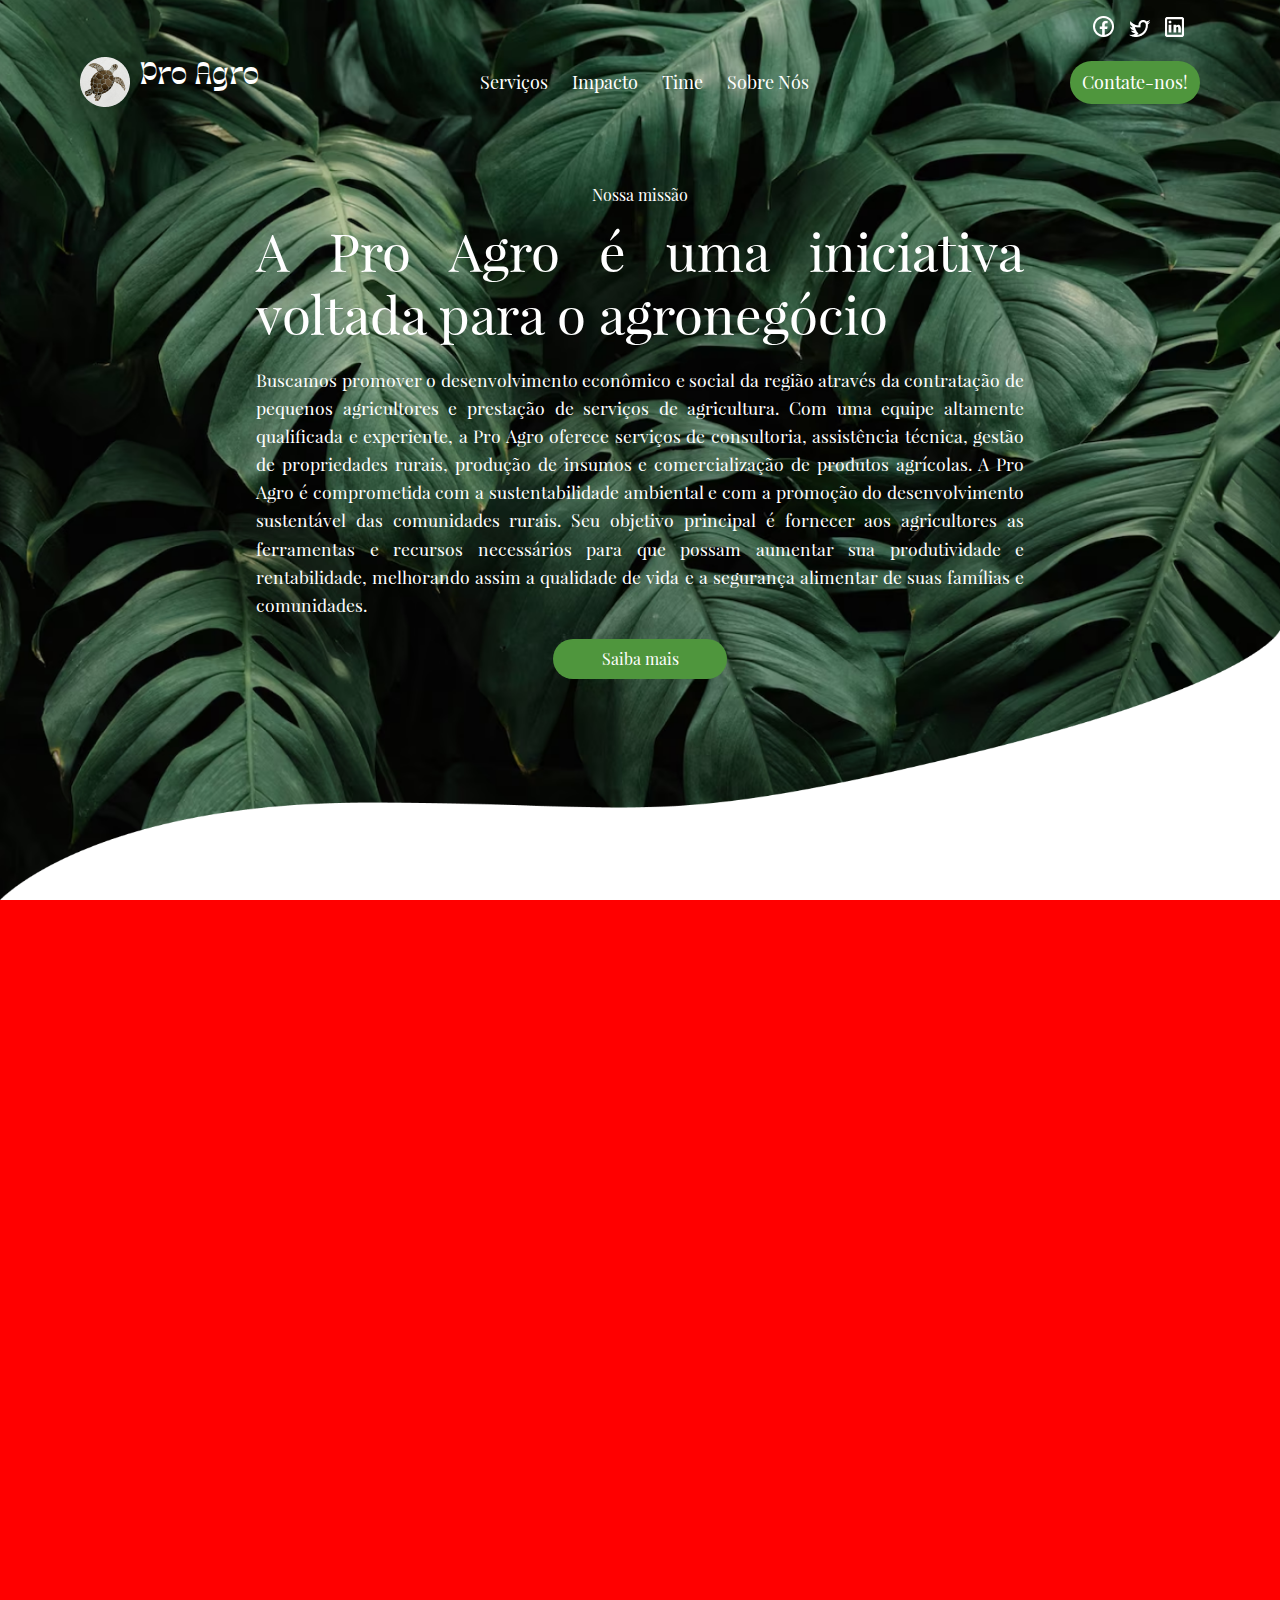
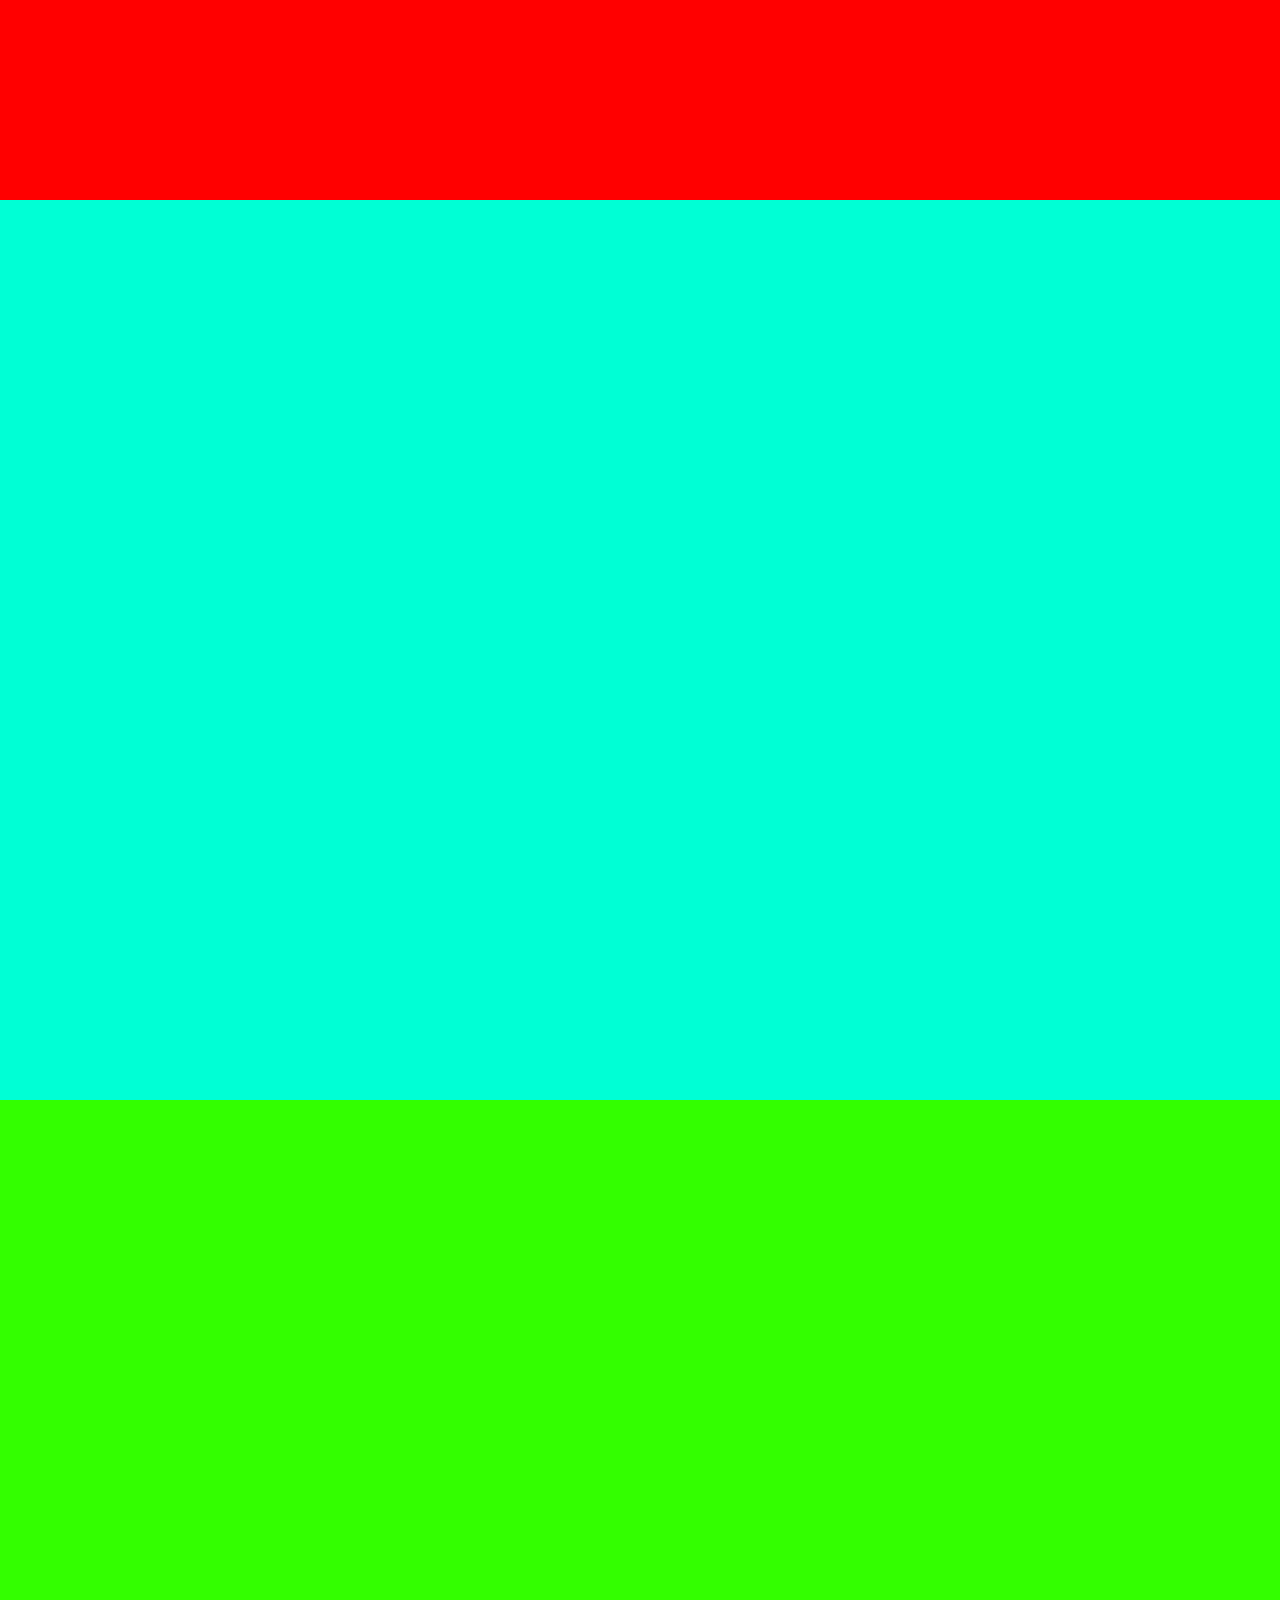
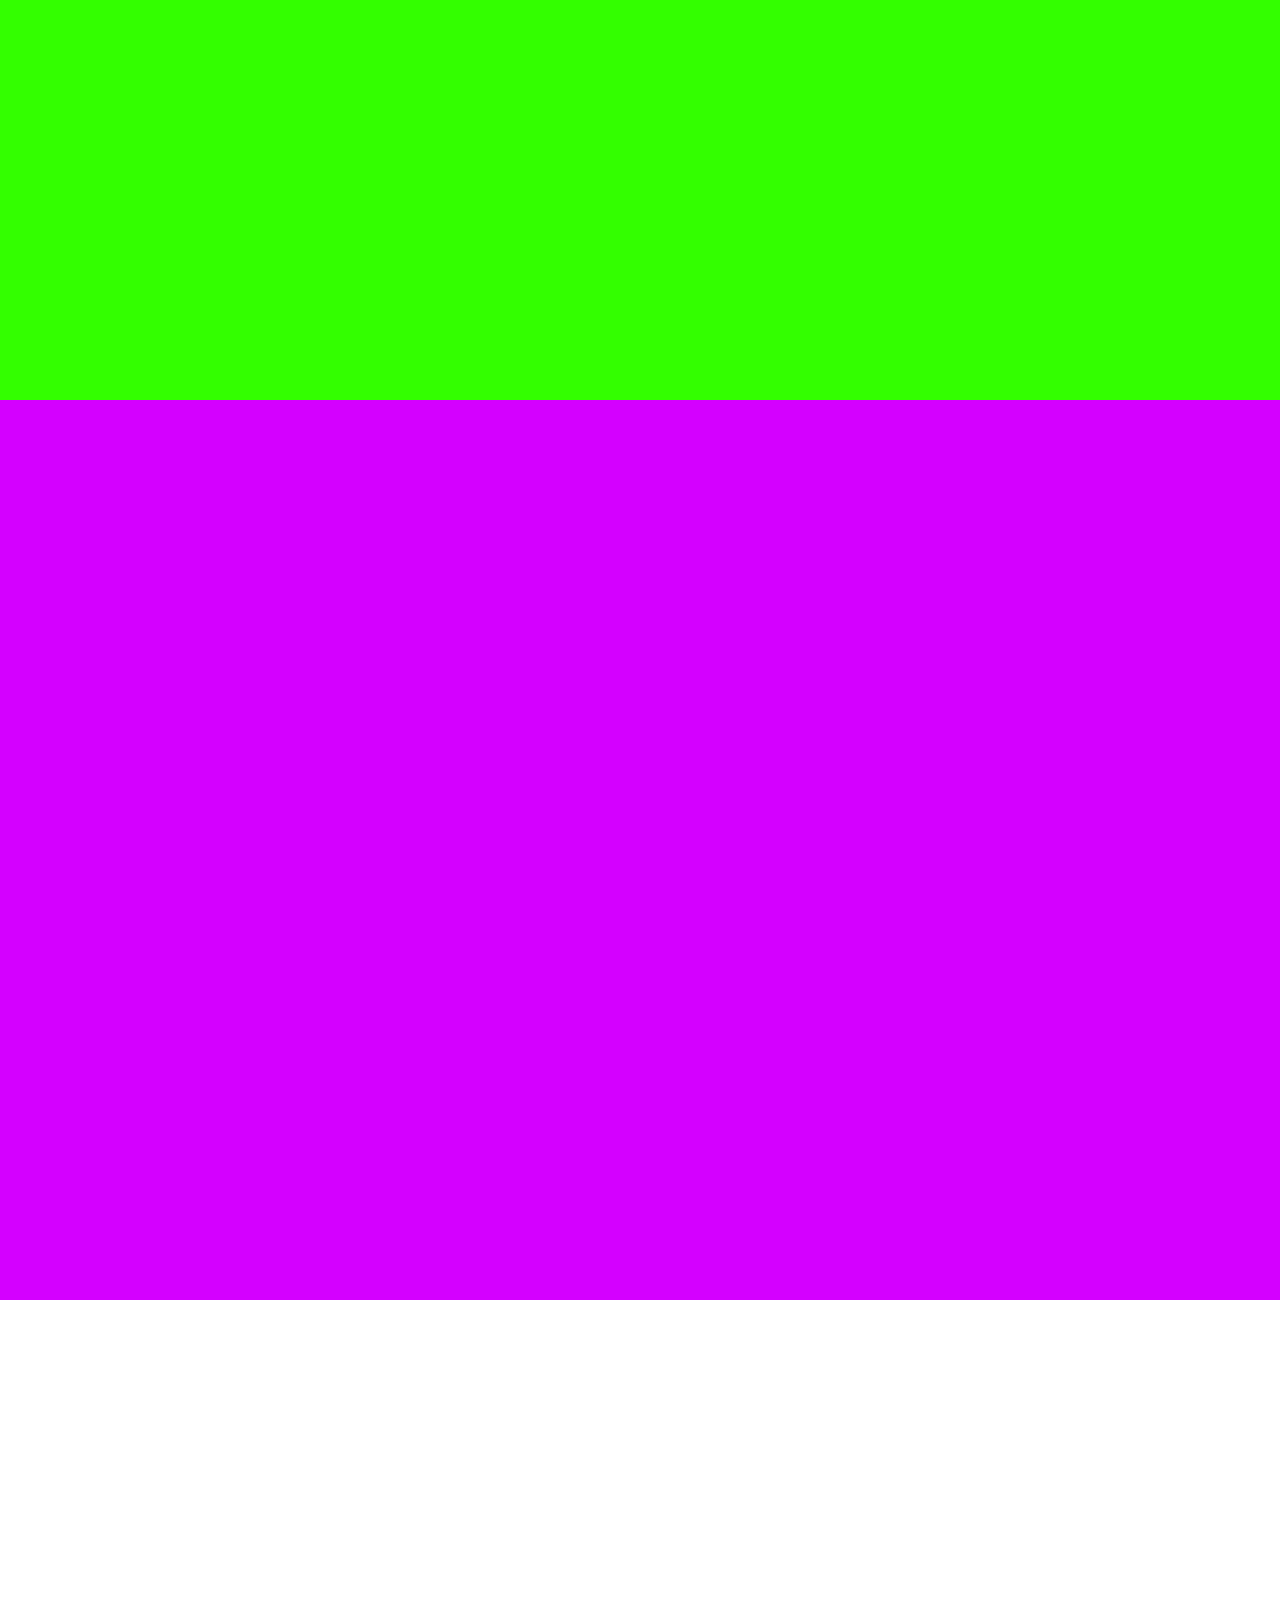
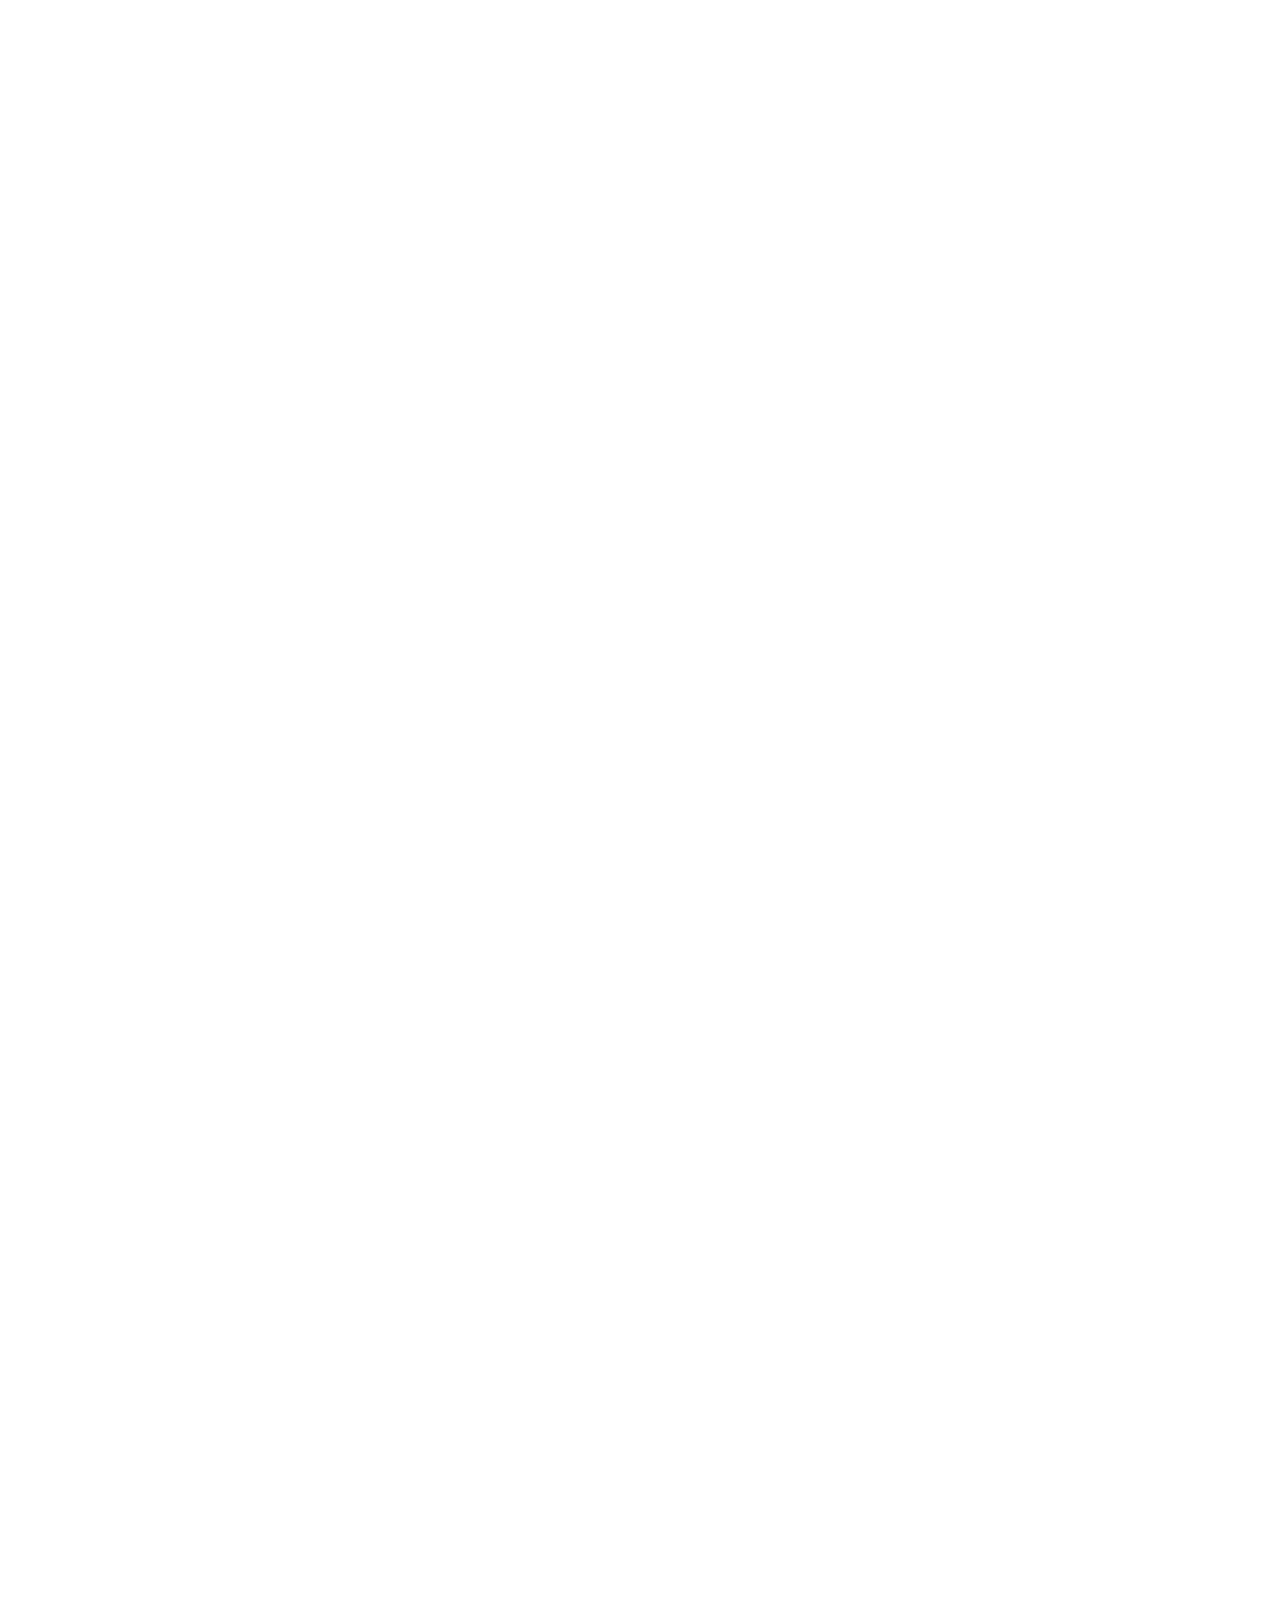
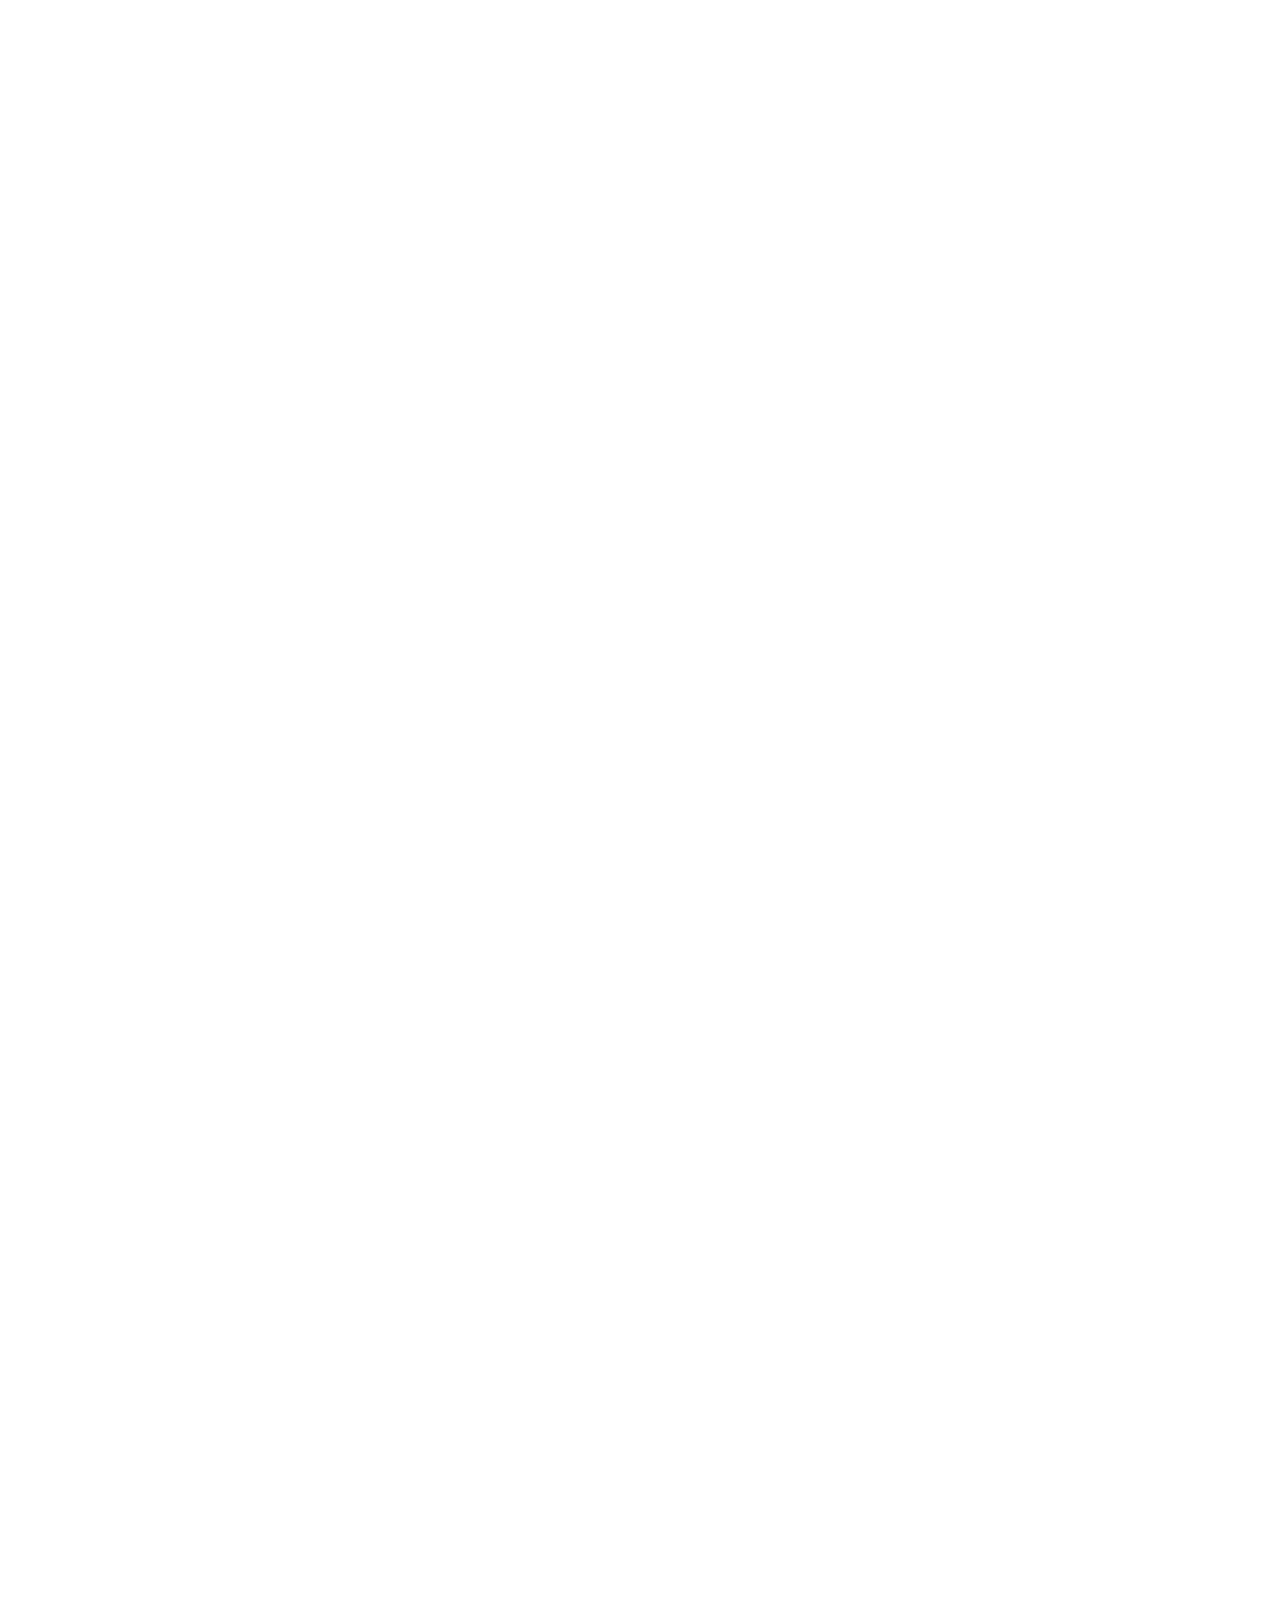
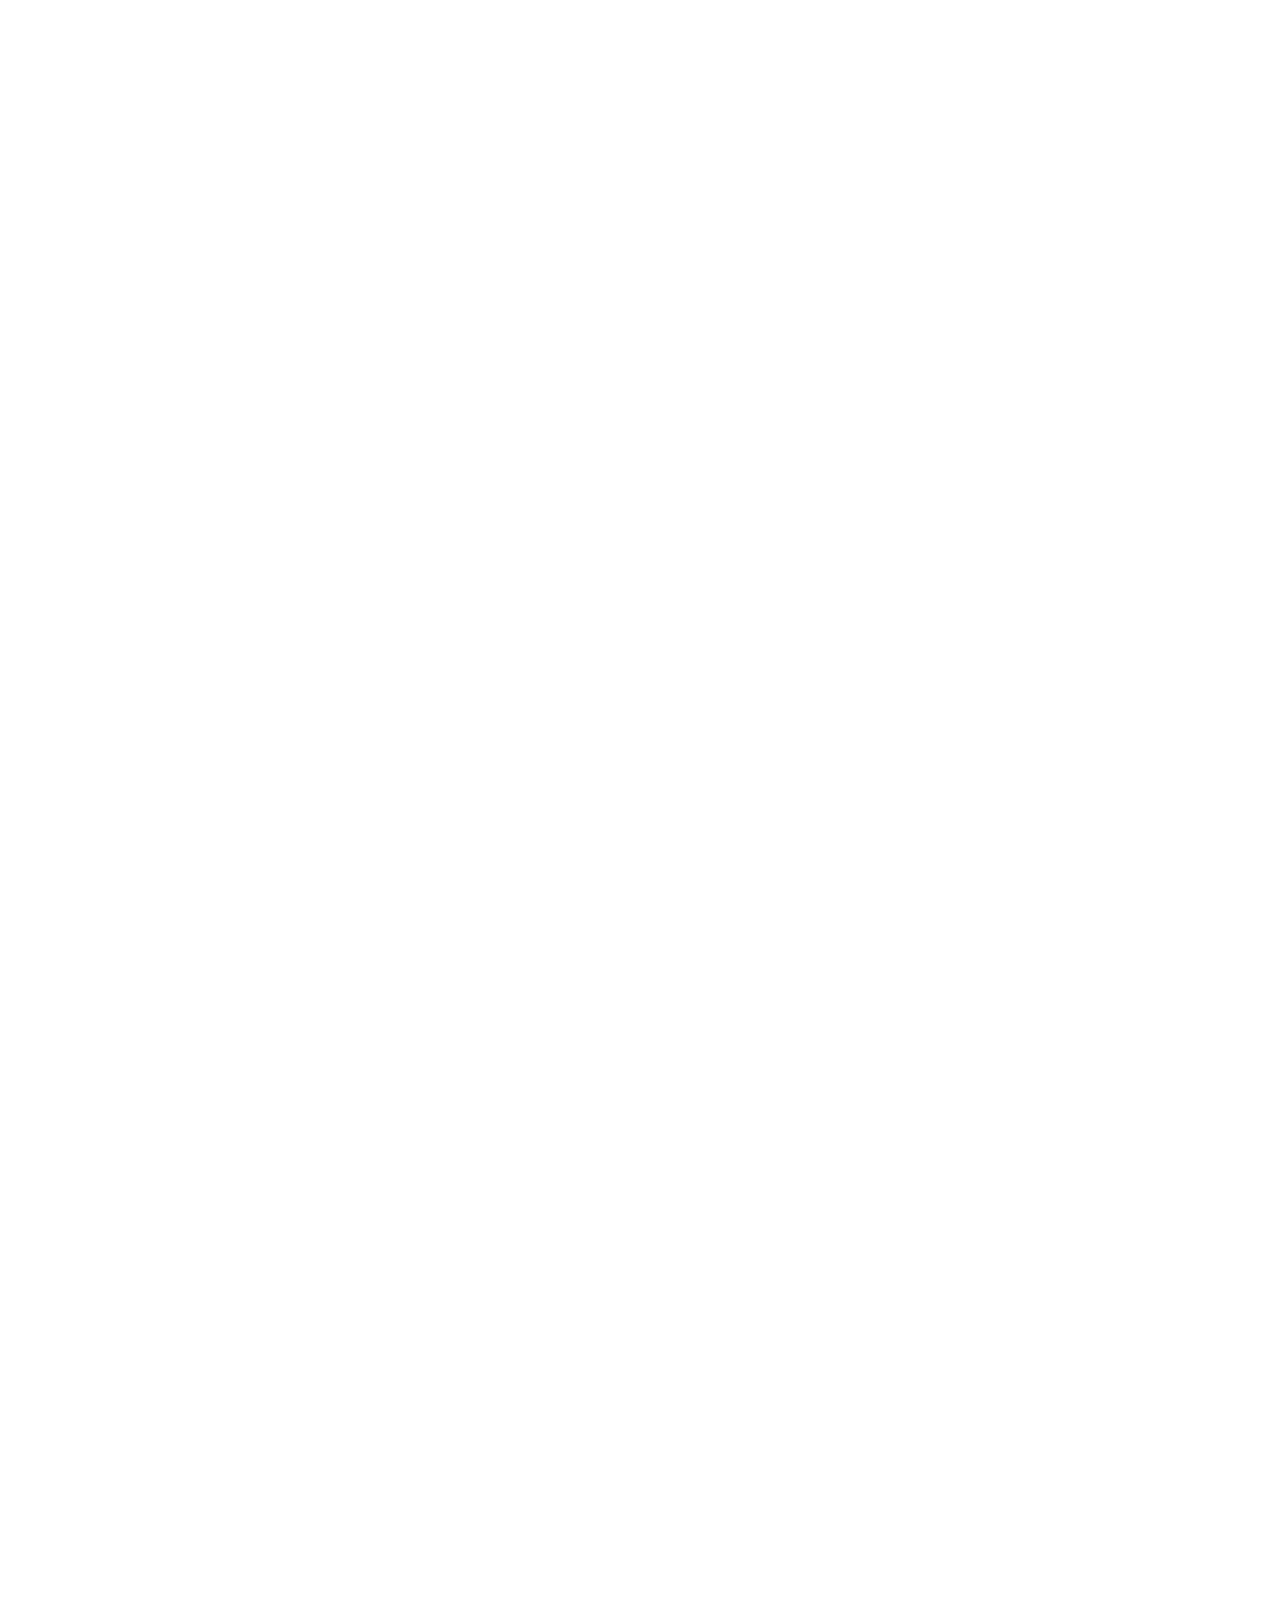
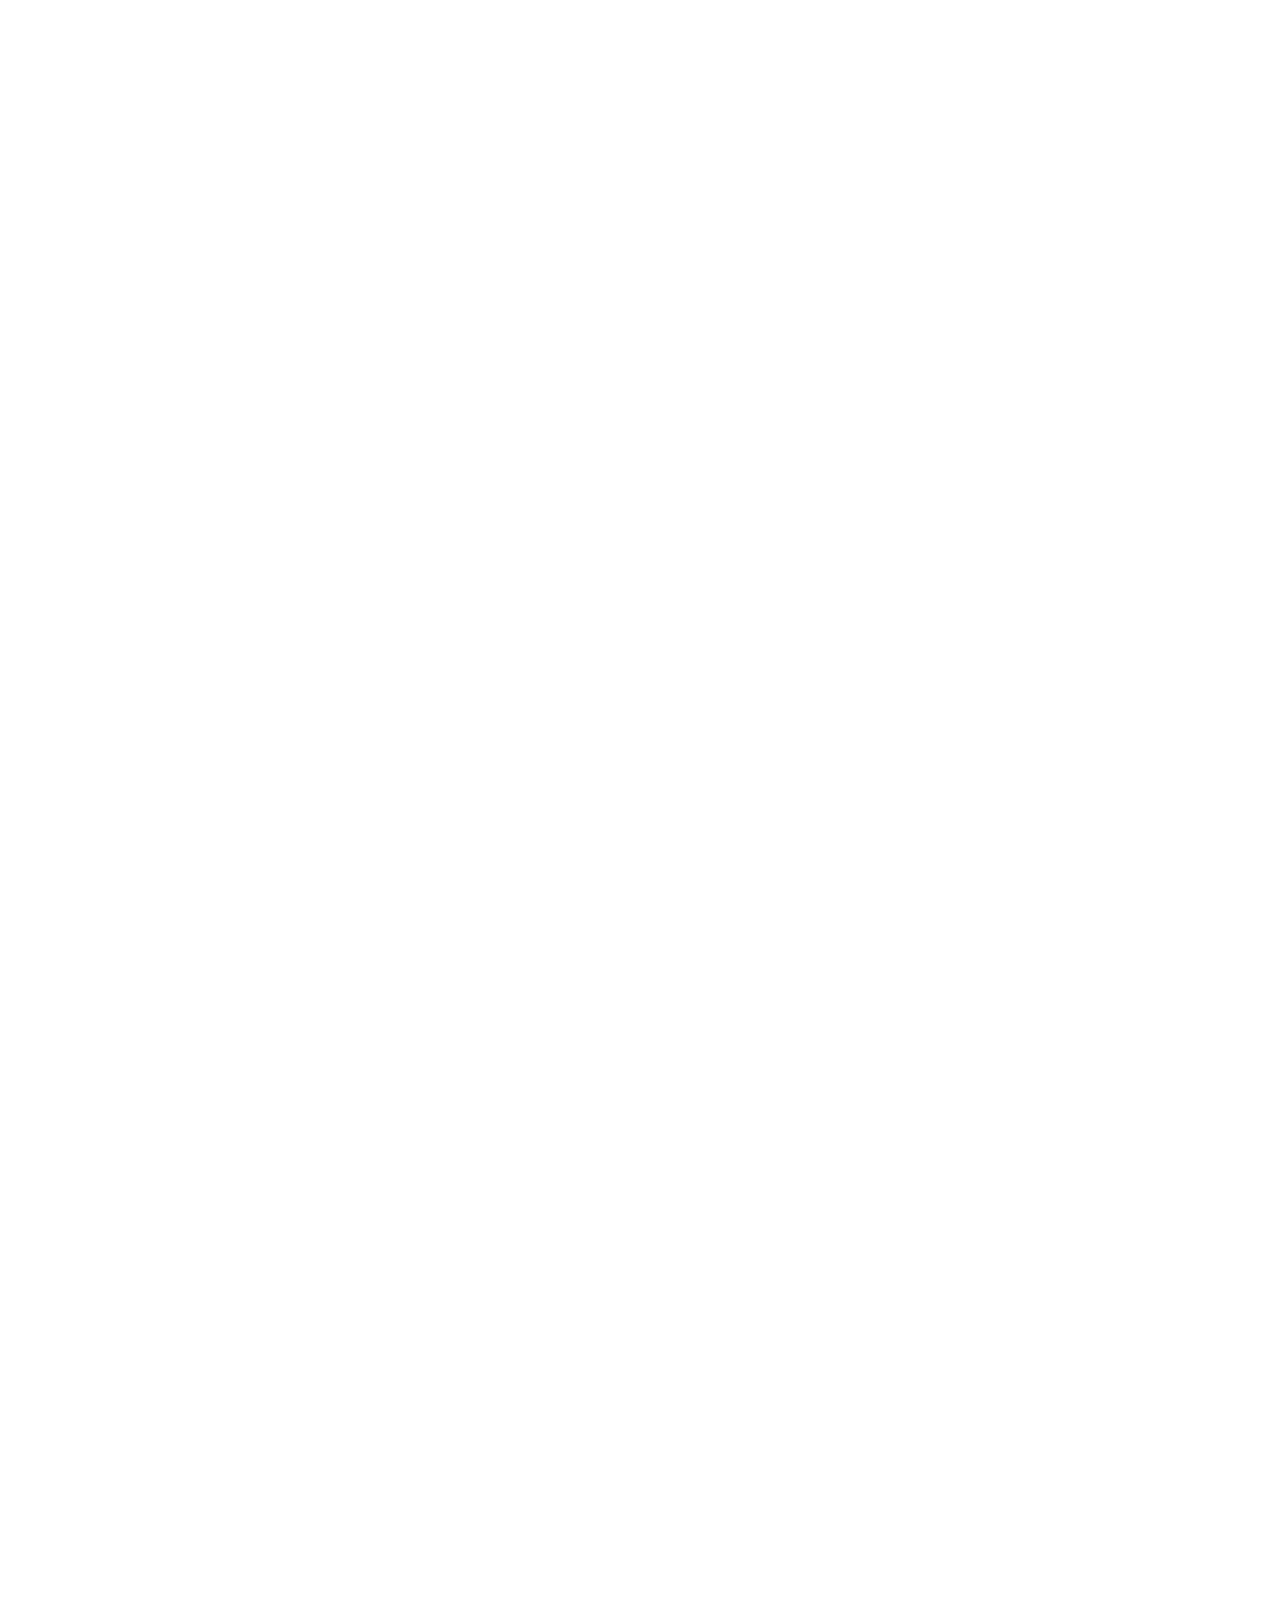
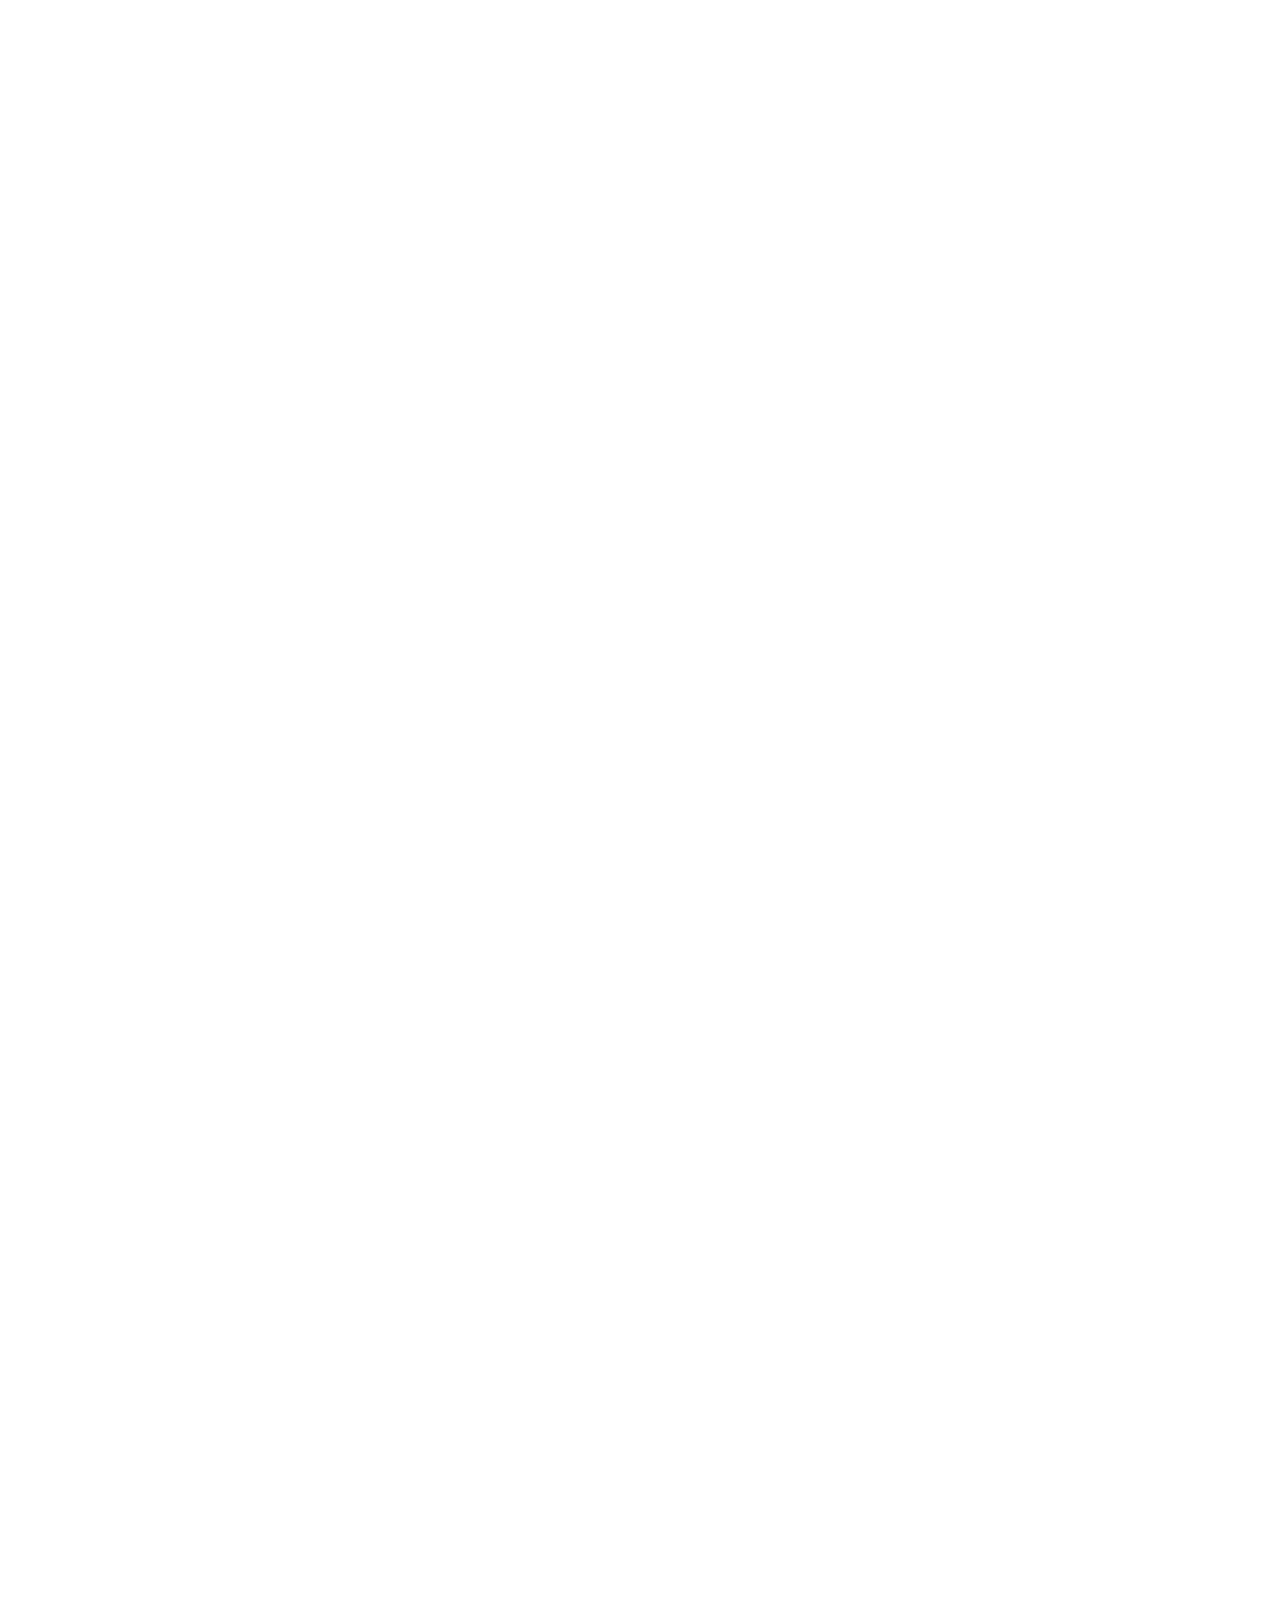
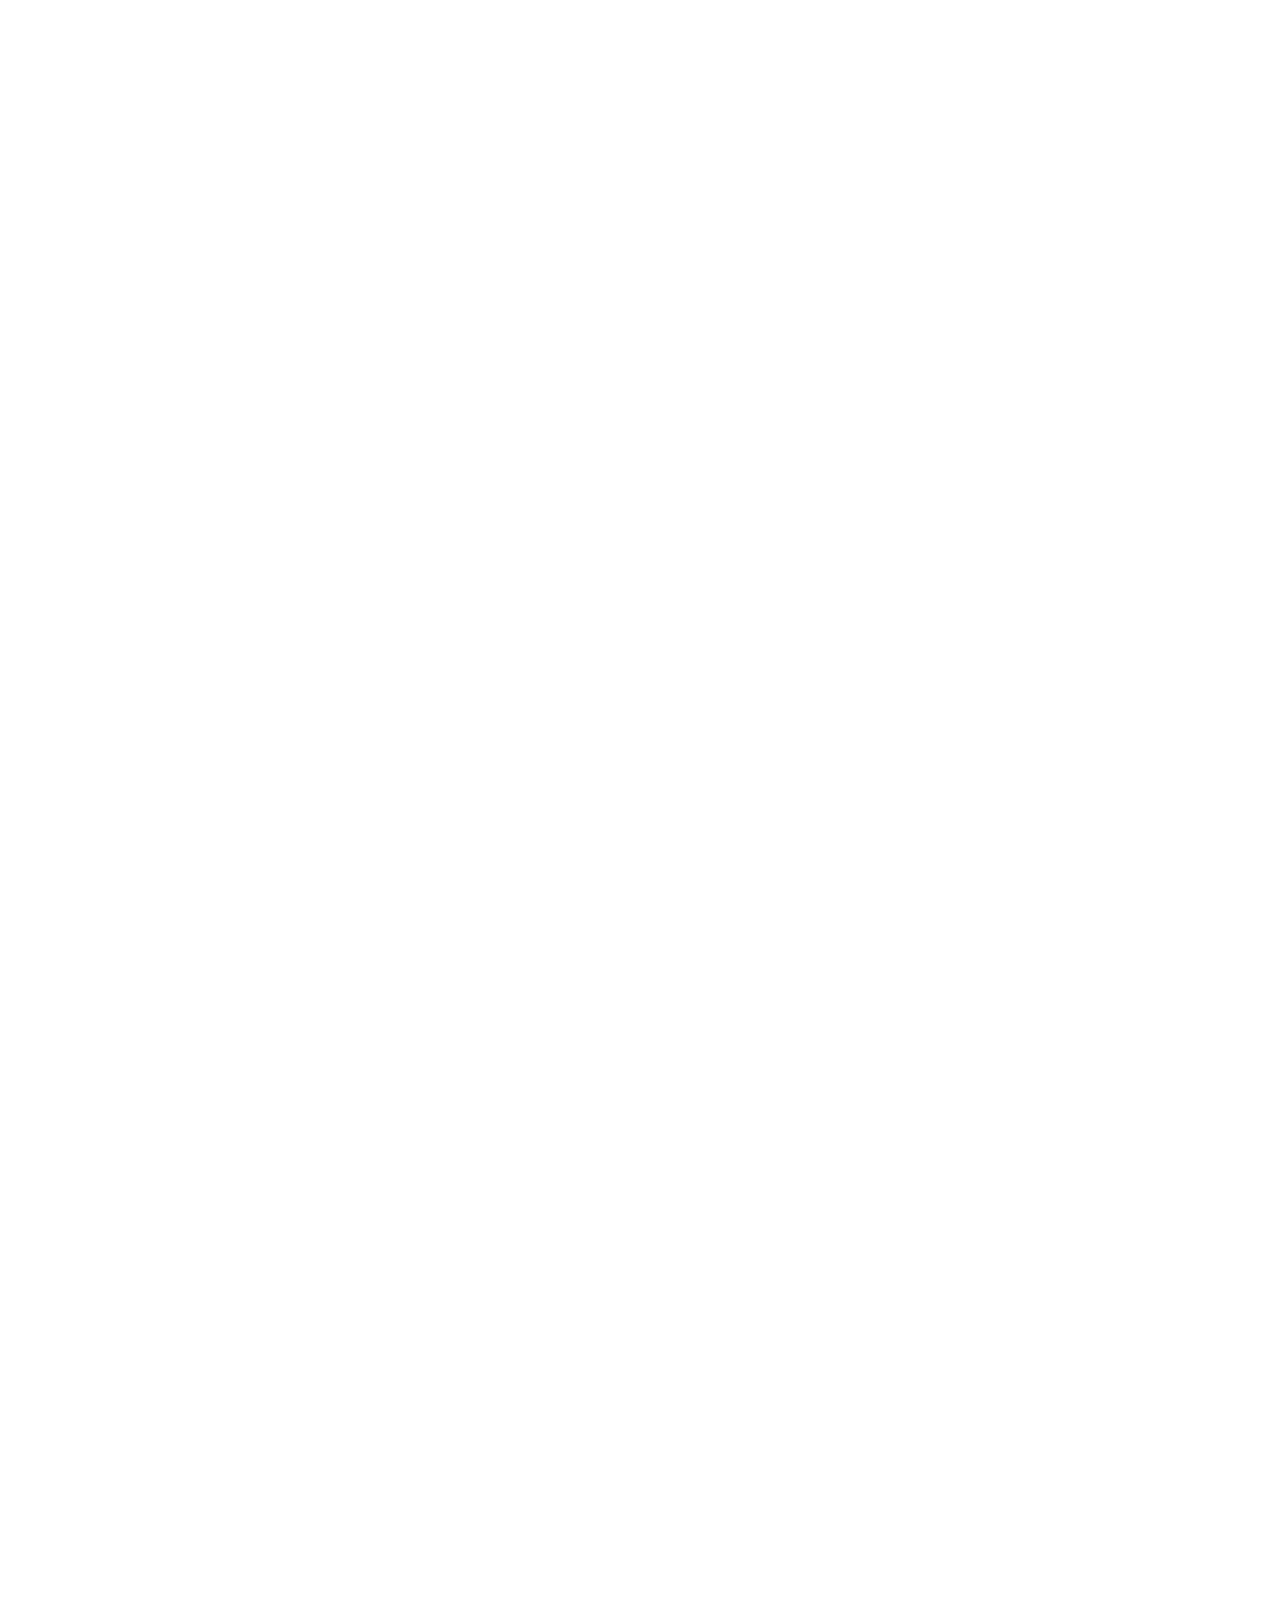
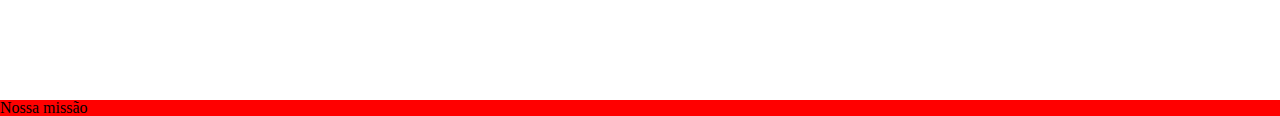
==== web/index.html @ 3180d1fe "primeira tela home" ====
<!DOCTYPE html>
<html lang="en">
<head>
    <meta charset="UTF-8">
    <meta http-equiv="X-UA-Compatible" content="IE=edge">
    <meta name="viewport" content="width=device-width, initial-scale=1.0">
    <title>Document</title>
    <link rel="stylesheet" href="reset.css" />
    <link rel="stylesheet" href="style.css" />
</head>
<body>
    <main>
        <div id="page1">
            <div class="navbar">

                <div class="navbar-icons">
                    <img class="icon-fb" src="../imgs/icon-facebook.png" alt="facebook">
                    <img class="icon-twiiter" src="../imgs/icon-twitter.png" alt="twitter">
                    <img class="icon-linkedin" src="../imgs/icon-linkedin.png" alt="linkedin">
                </div>

                <div class="navbar-botes">
                    <div class="navbar-logo">
                        <img class="logo" src="../imgs/logo.png" alt="logo">
                        <h1>Pro Agro</h1>
                    </div>

                    <div class="navbar-itens">
                        <span class="navbar-item">Serviços</spam>
                        <span class="navbar-item">Impacto</spam>
                        <span class="navbar-item">Time</spam>
                        <span class="navbar-item">Sobre Nós</spam>
                    </div>

                    <div class="navbar-button">
                        <span>Contate-nos!</span>
                    </div>
                </div>

            </div>

            <div class="container">
                <h2>Nossa missão</h2>
                <p id="container-subtitle">A Pro Agro é uma iniciativa voltada para     o agronegócio</p>
                <p id="container-text">Buscamos promover o desenvolvimento  econômico e social da região através da contratação de pequenos  agricultores e prestação de serviços de agricultura. Com uma equipe  altamente qualificada e experiente, a Pro Agro oferece serviços de   consultoria, assistência técnica, gestão de propriedades rurais,  produção de insumos e comercialização de produtos agrícolas. A Pro   Agro é comprometida com a sustentabilidade ambiental e com a  promoção do desenvolvimento sustentável das comunidades rurais. Seu  objetivo principal é fornecer aos agricultores as ferramentas e  recursos necessários para que possam aumentar sua produtividade e    rentabilidade, melhorando assim a qualidade de vida e a segurança  alimentar de suas famílias e comunidades.</p>
                
            </div>
            <div class="button"><span>Saiba mais</span></div>
            <img class="footerpg1" src="../imgs/Rectangle 13.png" alt="footerpg1">

        </div>
        <div id="page2"></div>
        <div id="page3"></div>
        <div id="page4"></div>
        <div id="page5"></div>
        <div class="footer">
            <h2>Nossa missão</h2>

        </div>
    </div>
    </main>
</body>
</html>
---- web/style.css ----
@font-face {
    font-family: PlayFairRegular;
    src: url(../fontes/PlayfairDisplay-Regular.otf);
}

@font-face {
    font-family: Kooka;
    src: url(../fontes/FontsFree-Net-Kooka-Regular.ttf);
}

main {
    display: flex;
    flex: 1;
    width: auto;
    flex-direction: column;
}

#page1 {
    display: flex;
    flex-direction: column;
    align-items: center;
    height: 100vh;
    width: auto;
    background-image: url("../background.png");
    background-repeat: no-repeat;
    background-position: center;
    background-size: cover;
}

.navbar {
    display: flex;
    width: 100%;
    flex-direction: column;
}

.navbar-icons {
    display: flex;
    flex-direction: row;
    align-items: flex-end;
    justify-content: end;
    padding: 1em 6em 0;
}

.icon-twiiter {
    margin: 0 15px 0;
}

.navbar-botes {
    display: flex;
    flex-direction: row;
    justify-content: space-between;
    align-items: center;
    padding: 20px 80px 0px;
    background-color: transparent;
}

.navbar-logo {
    display: flex;
    flex-direction: row;
}

.navbar-logo h1{
    font-size: 36px;
    color: white;
    font-family: Kooka;
    margin-left: 10px;
}

.navbar-itens {
    margin-left: 20px;
}

.navbar-item {
    padding: 0px 20px;
}

.navbar-button {
    background-color: #4F963D;
    padding: 12px;
    border-radius: 25px;
}

.navbar span {
    color: white;
    font-size: 18px;
    font-family: PlayFairRegular;
}

.container {
    display: flex;
    flex-direction: column;
    justify-content: center;

    /* margin: 5em 20em 0; */
    margin: 5em 20% 0;
}

.container h2, p{
    color: white;
    font-family: PlayFairRegular;
}

.container h2 {
    text-align: center;
    margin-bottom: 1em;
}

#container-subtitle {
    text-align: justify;
    font-size: 3.3em;
    margin-bottom: 20px;
    line-height: 1.2;
}

#container-text {
    text-align: justify;
    font-size: 1.1em;
    margin-bottom: 20px;
    line-height: 1.6;
}

.button {
    display: flex;
    justify-content: center;
    align-items: center;
    background-color: #4F963D;
    padding: 12px;
    border-radius: 25px;
    color: white;
    font-family: PlayFairRegular;
    width: 150px;
}

.footerpg1 {
    position: absolute;
    width: 100%;
    height: 30%;
    bottom: 0%;
}

#page2 {
    height: 100vh;
    width: auto;
    background-color: red;
}

#page3 {
    height: 100vh;
    width: auto;
    background-color: rgb(0, 255, 213);
}

#page4 {
    height: 100vh;
    width: auto;
    background-color: rgb(51, 255, 0);
}

#page5 {
    height: 100vh;
    width: auto;
    background-color: rgb(212, 0, 255);
}

.footer {
    margin-top: 10000px;
    background-color: red;
}
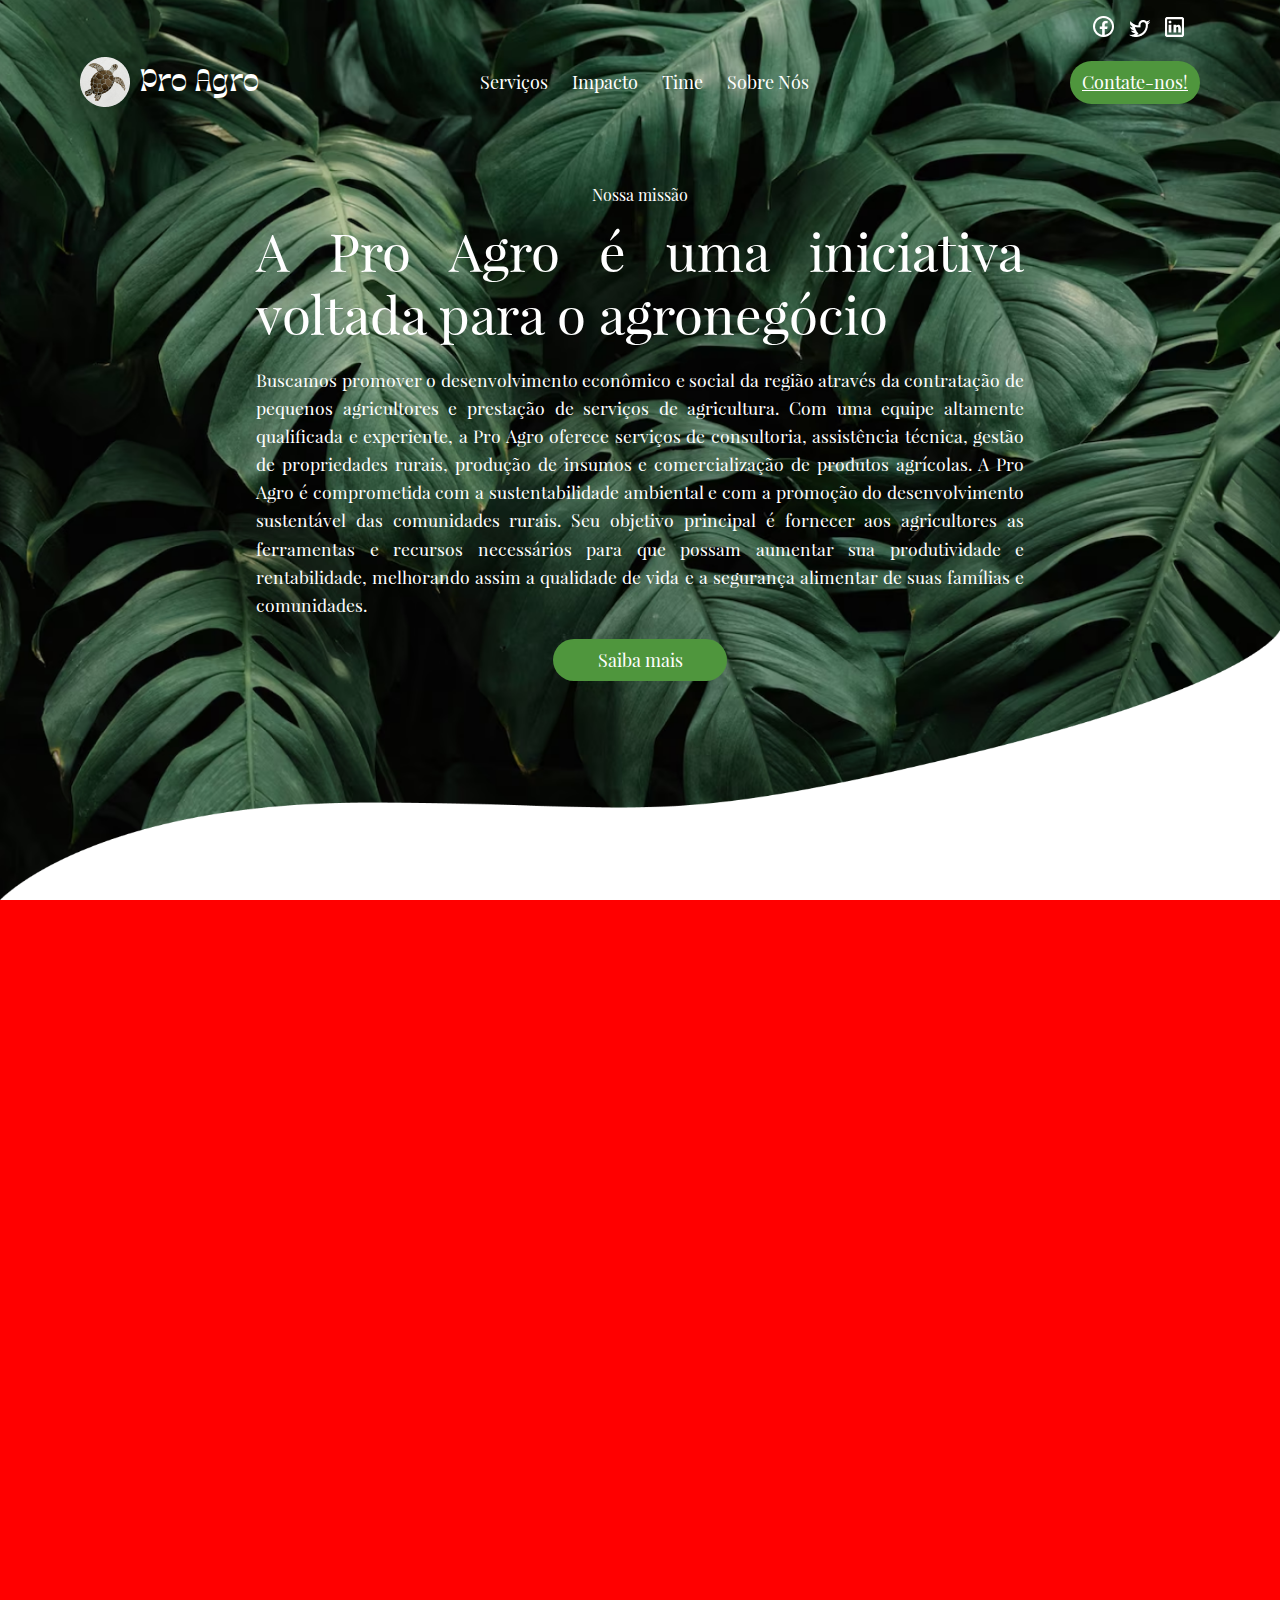
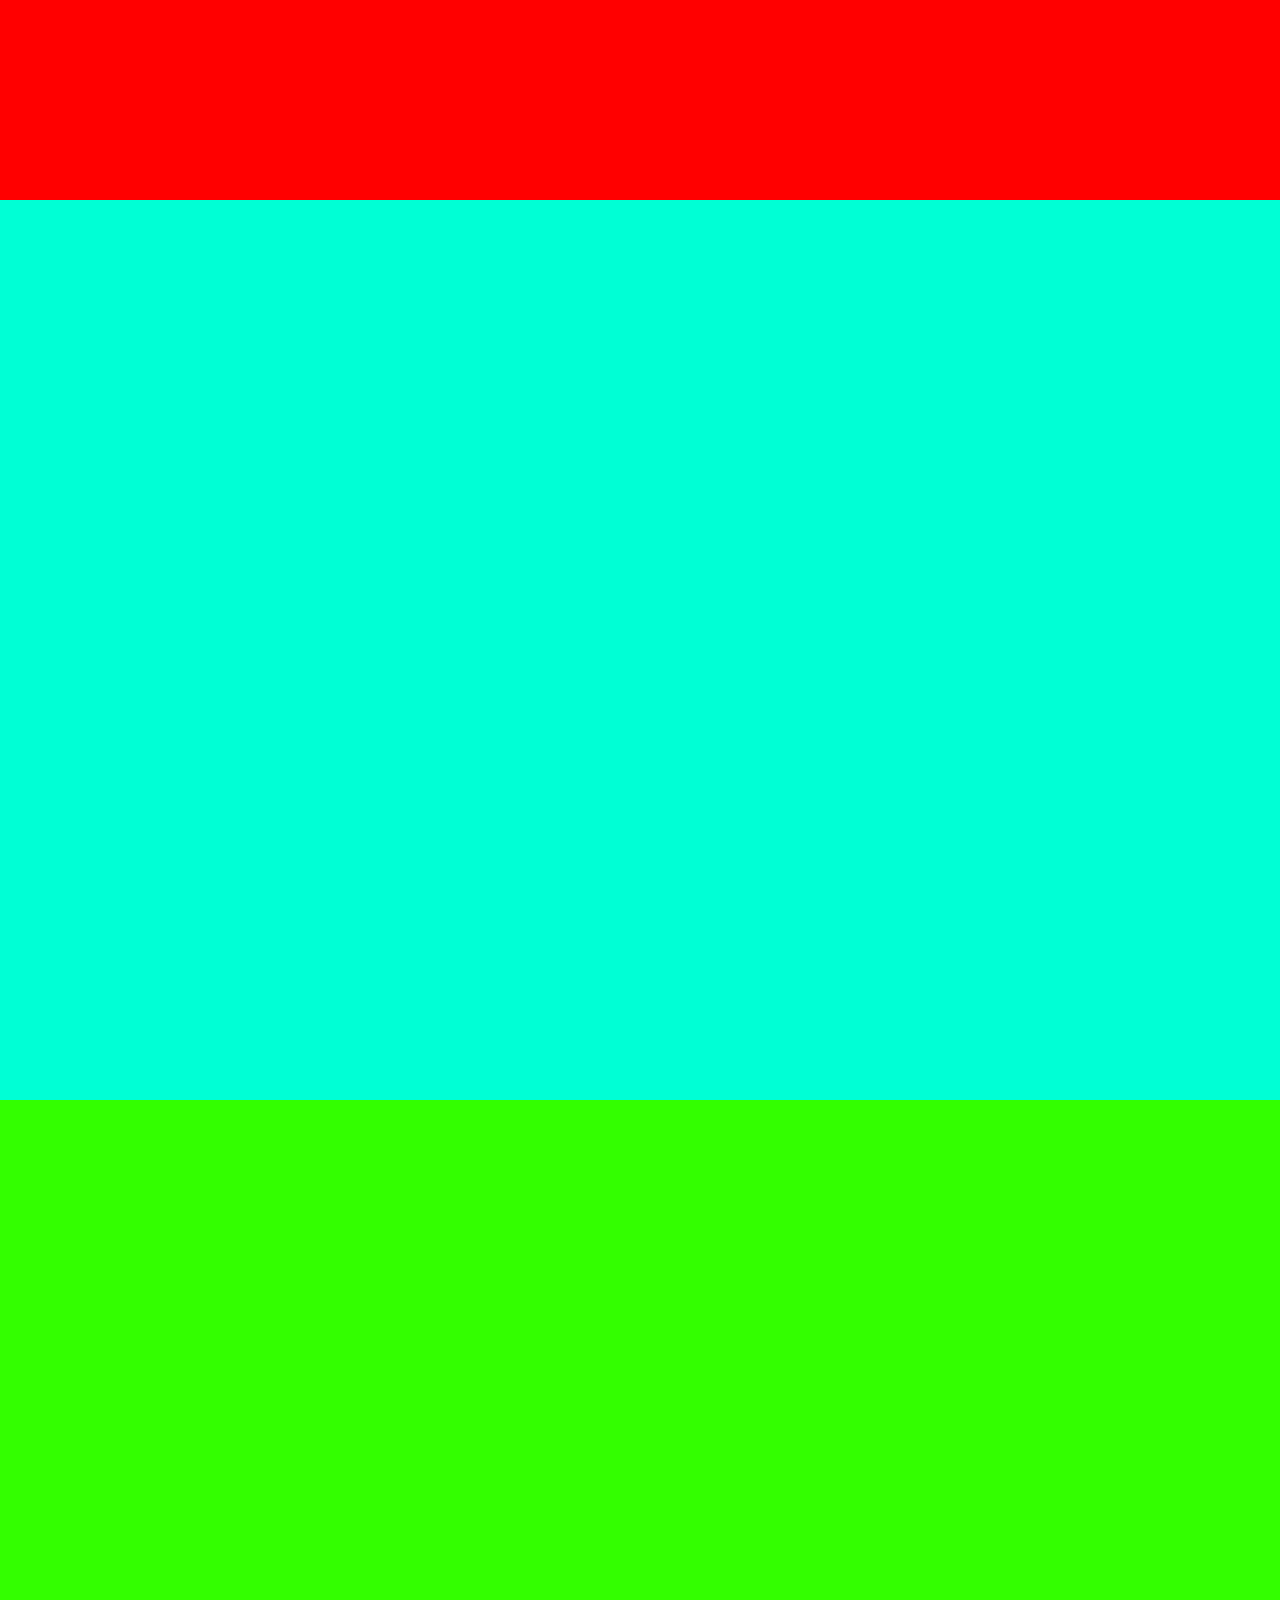
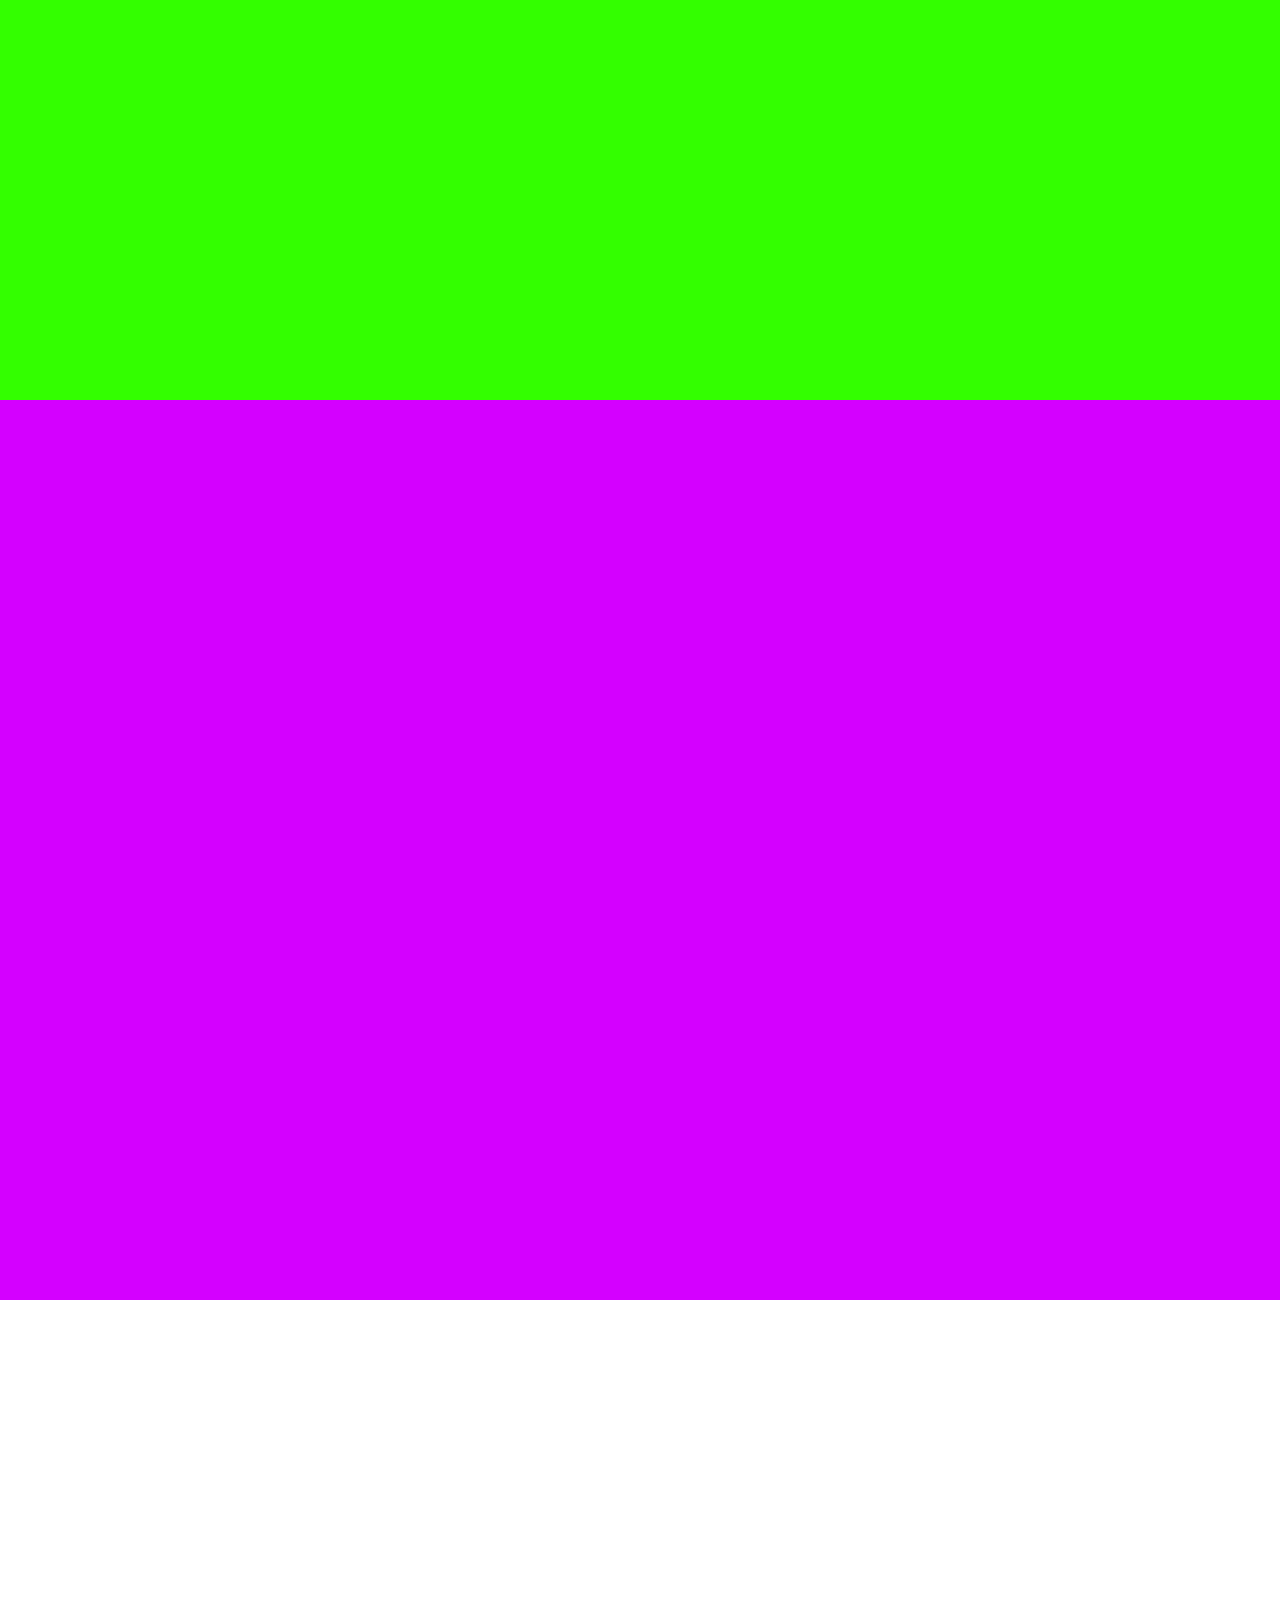
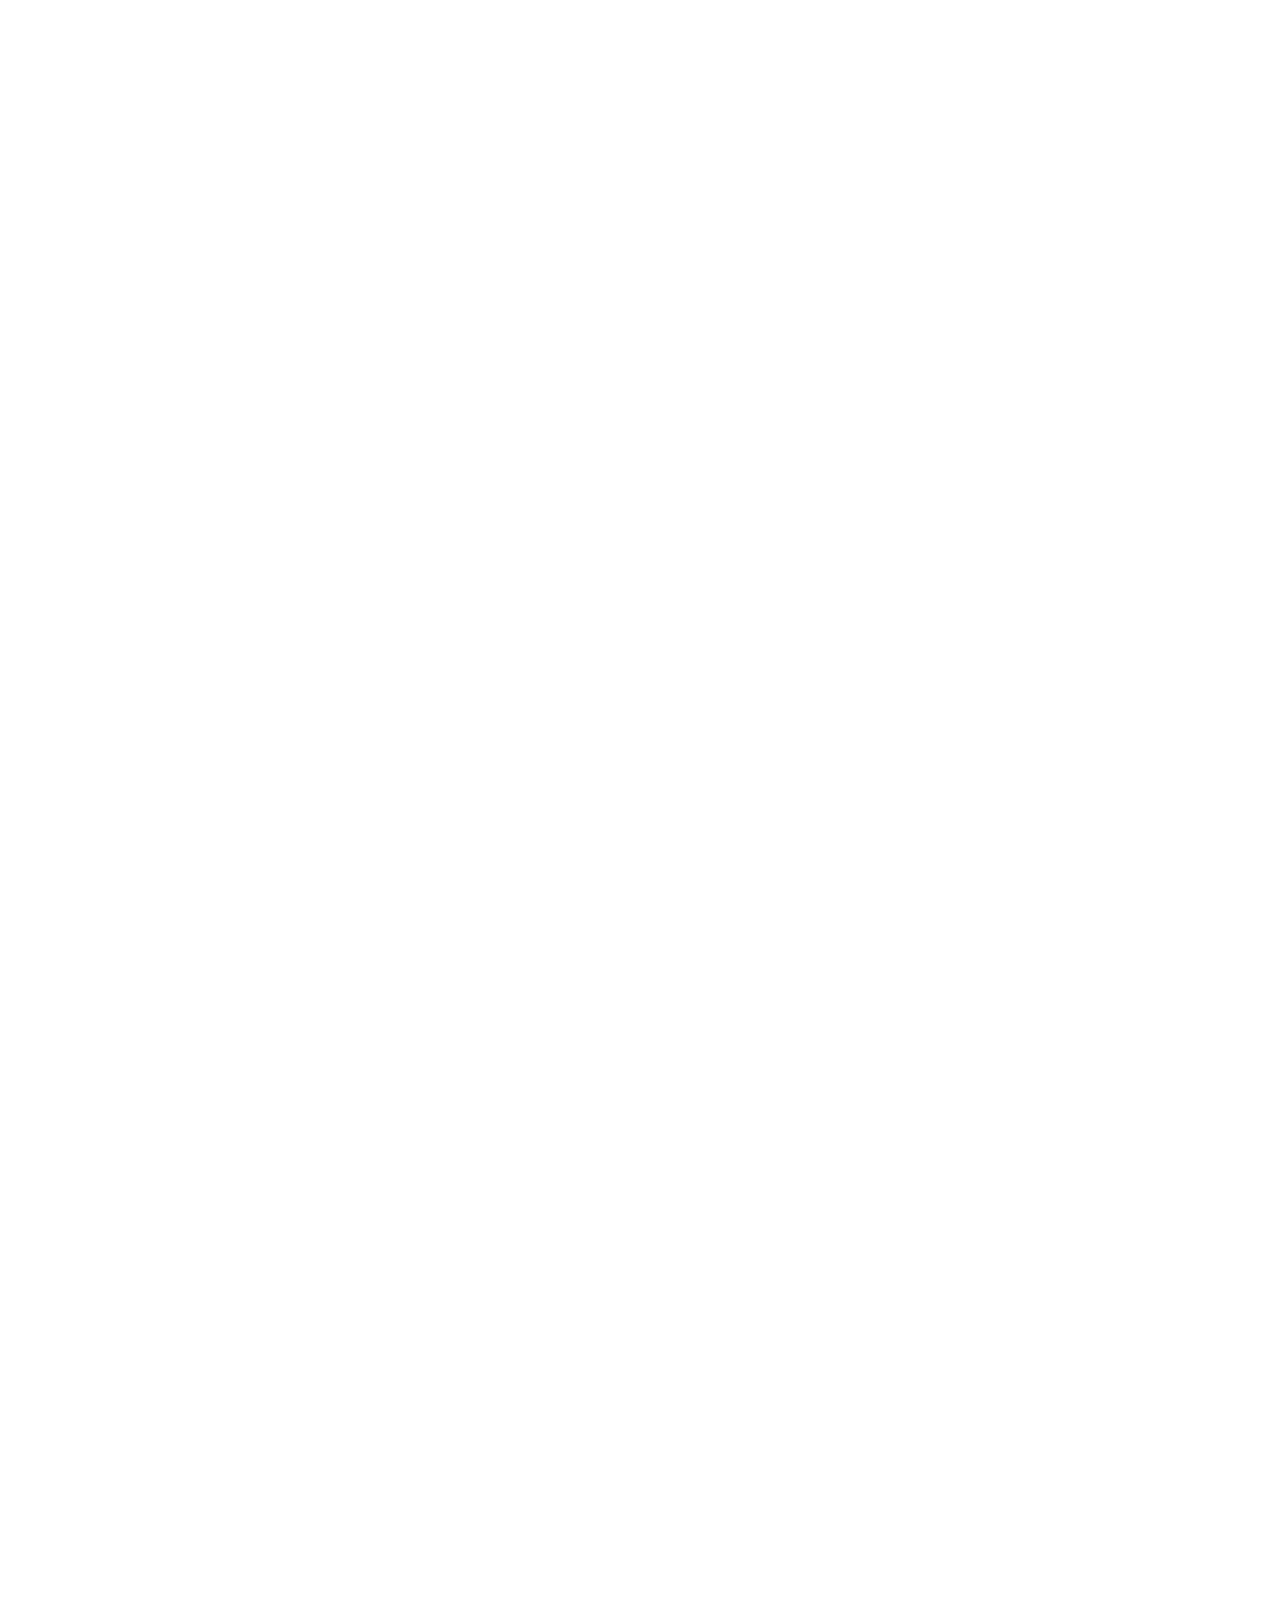
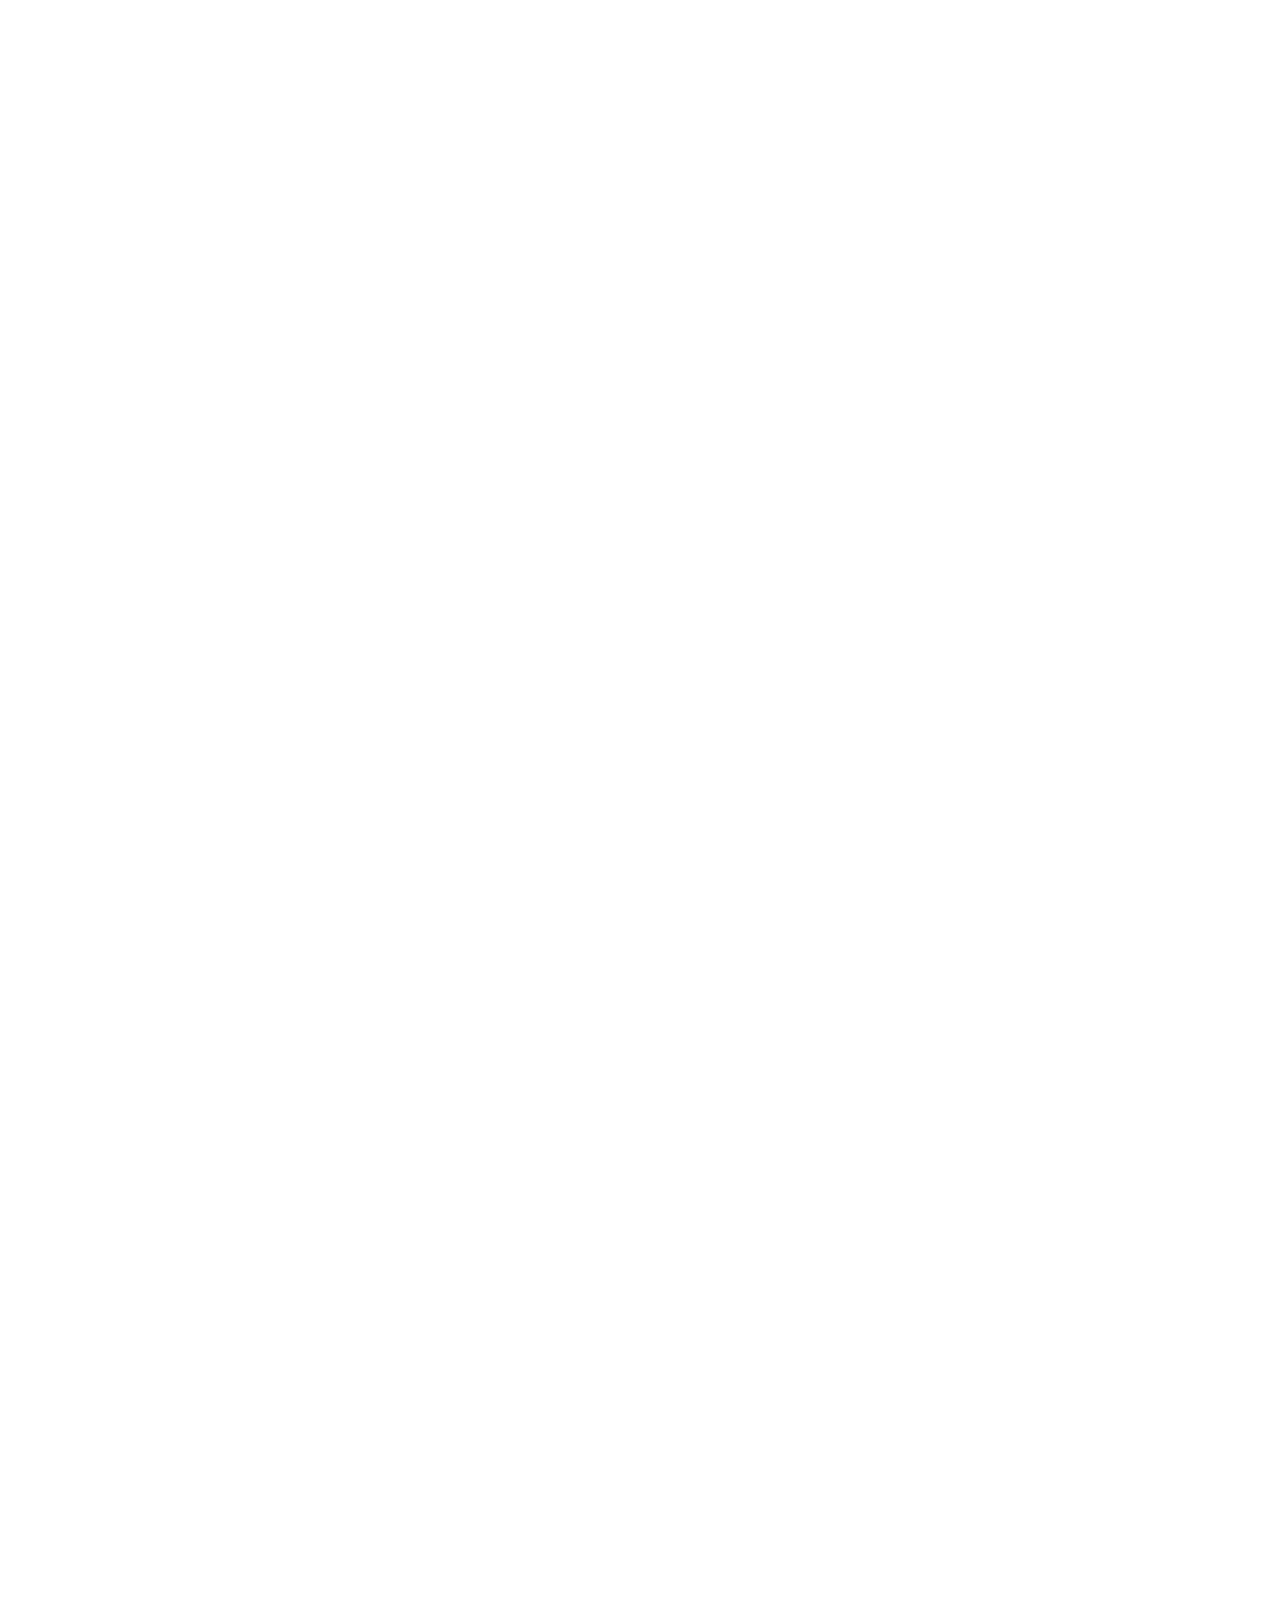
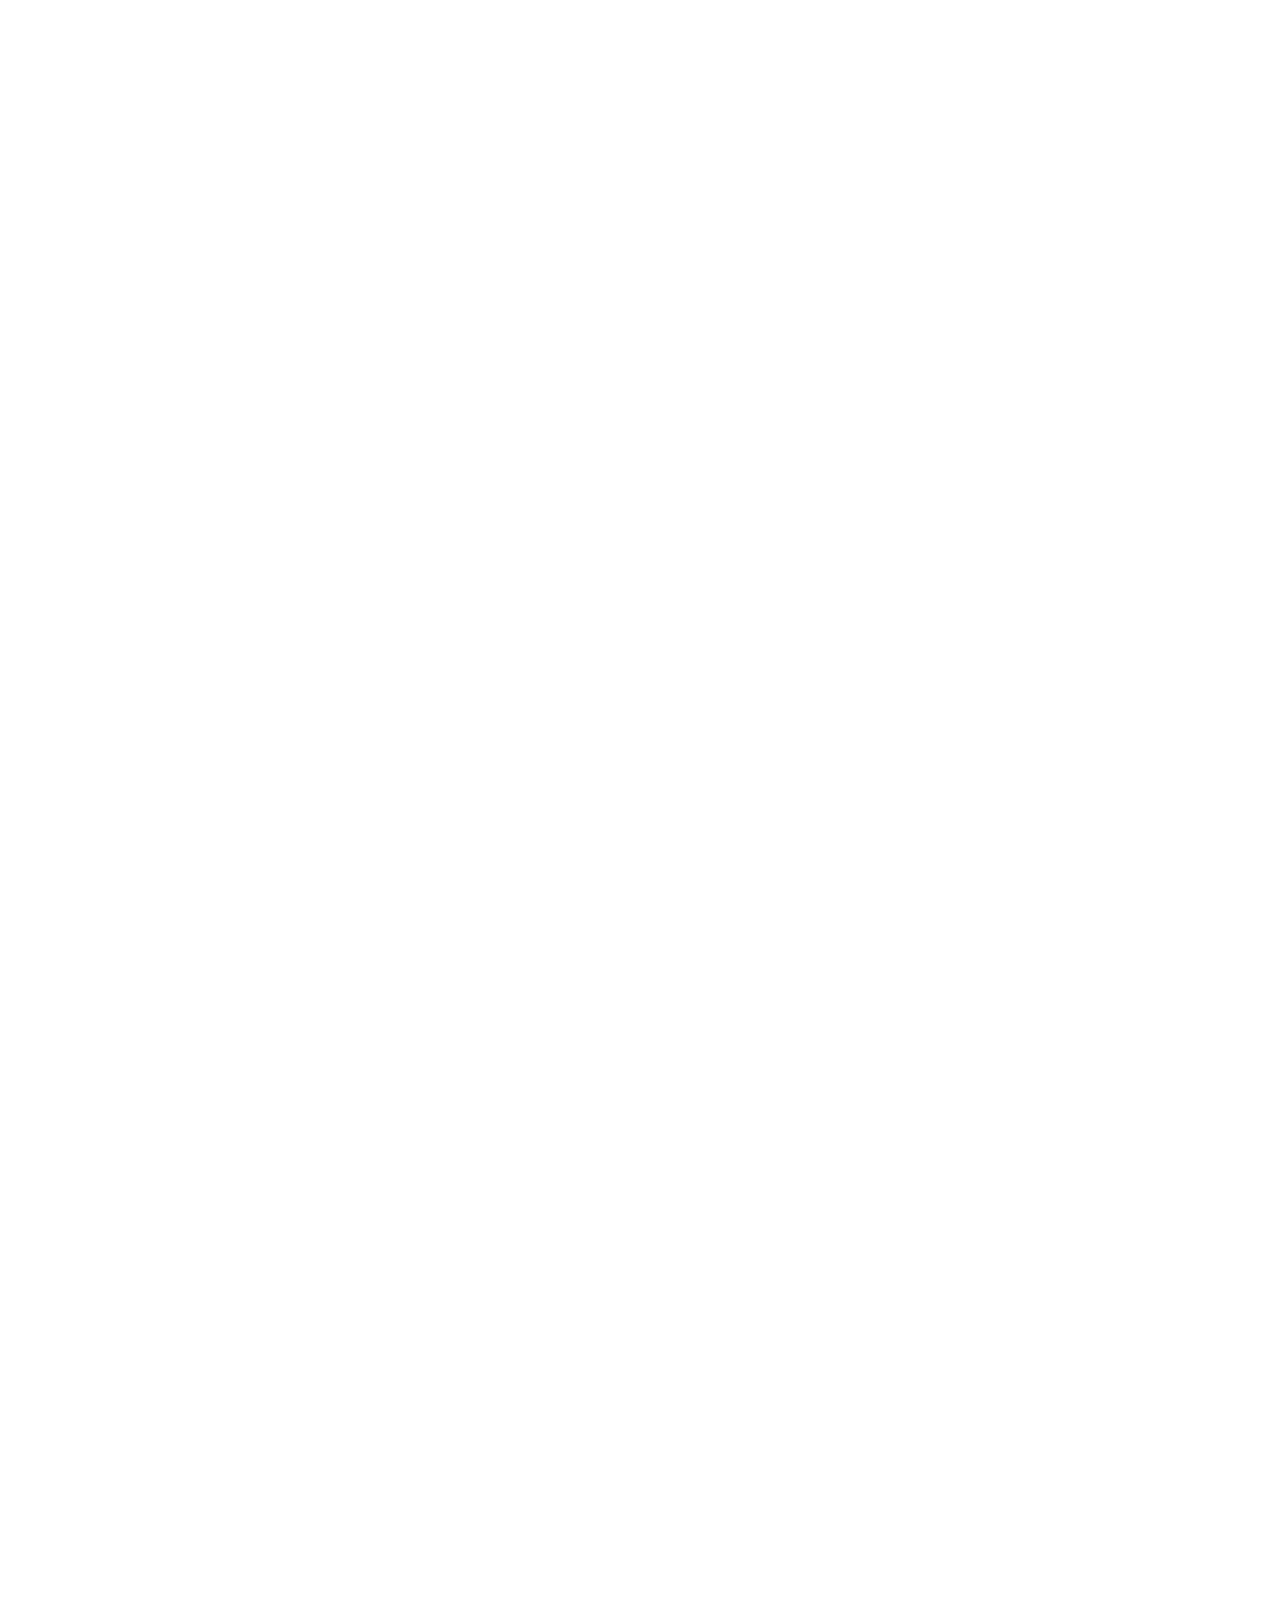
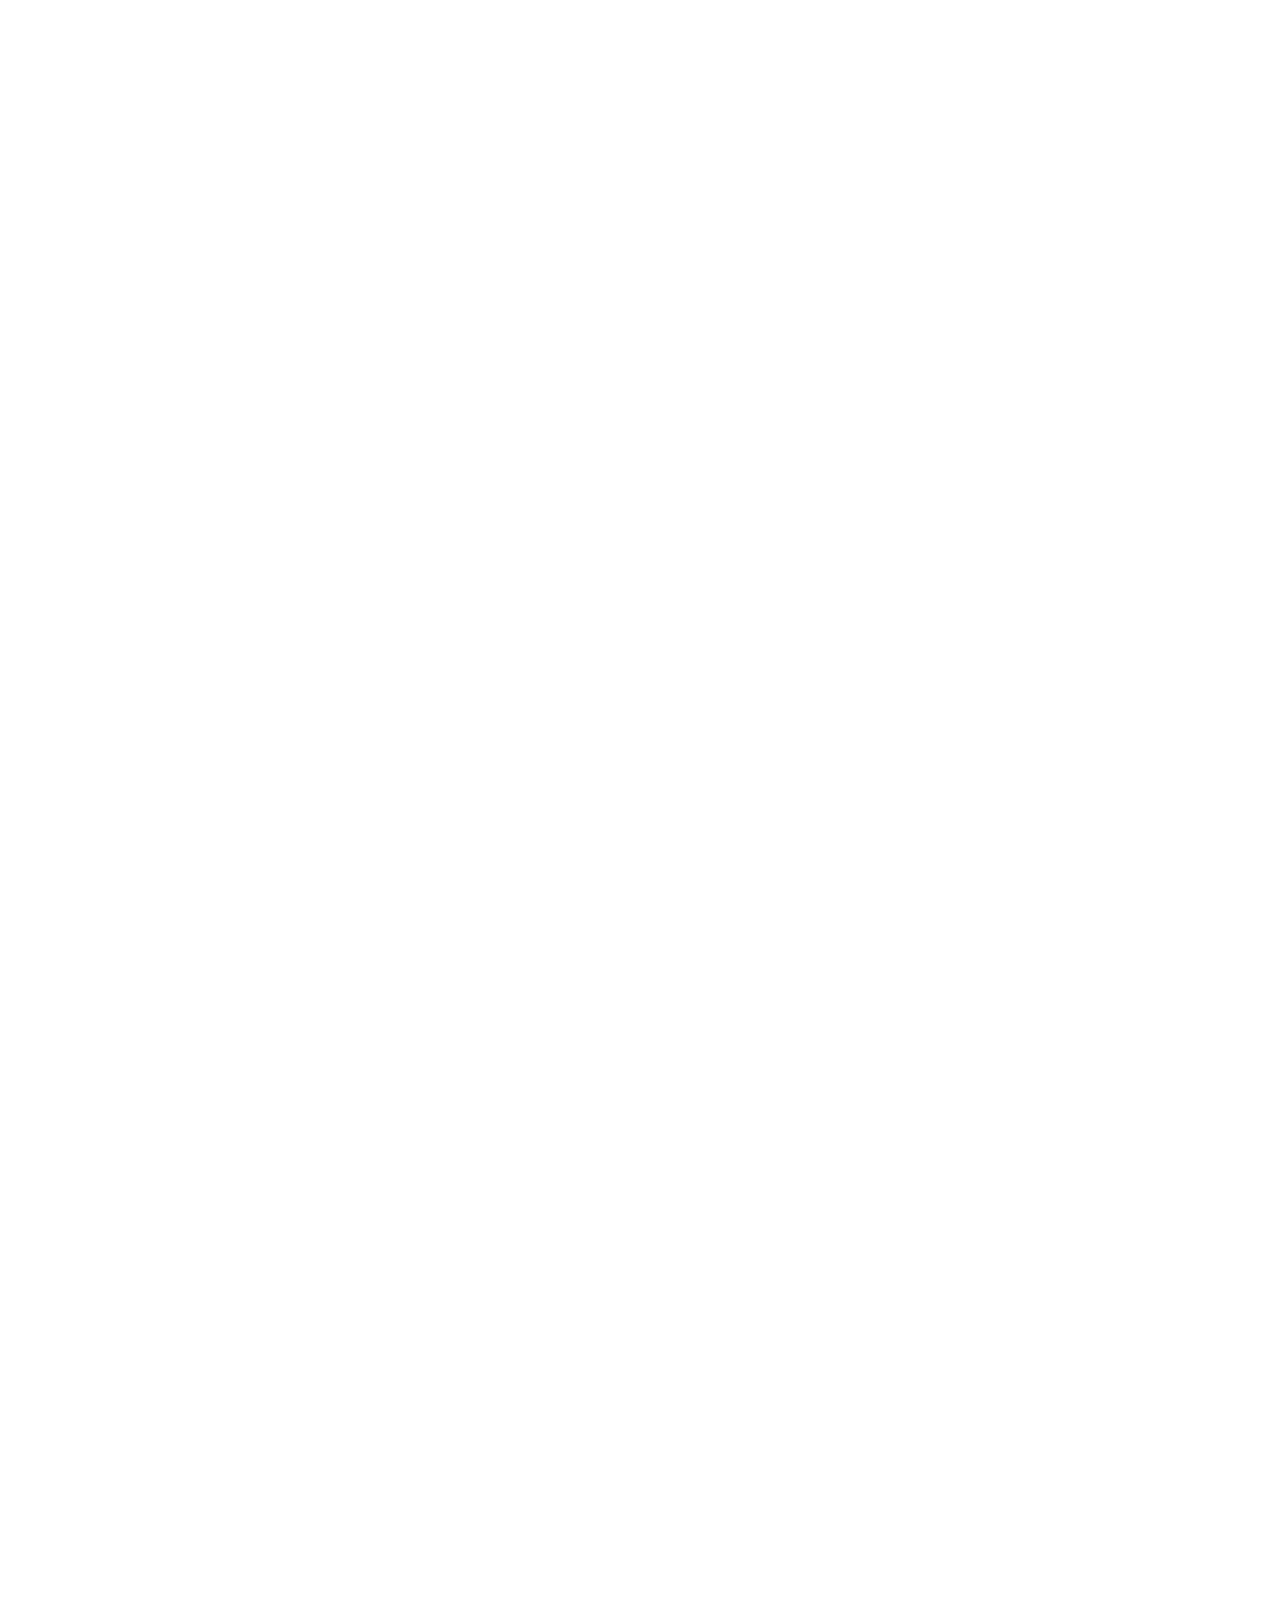
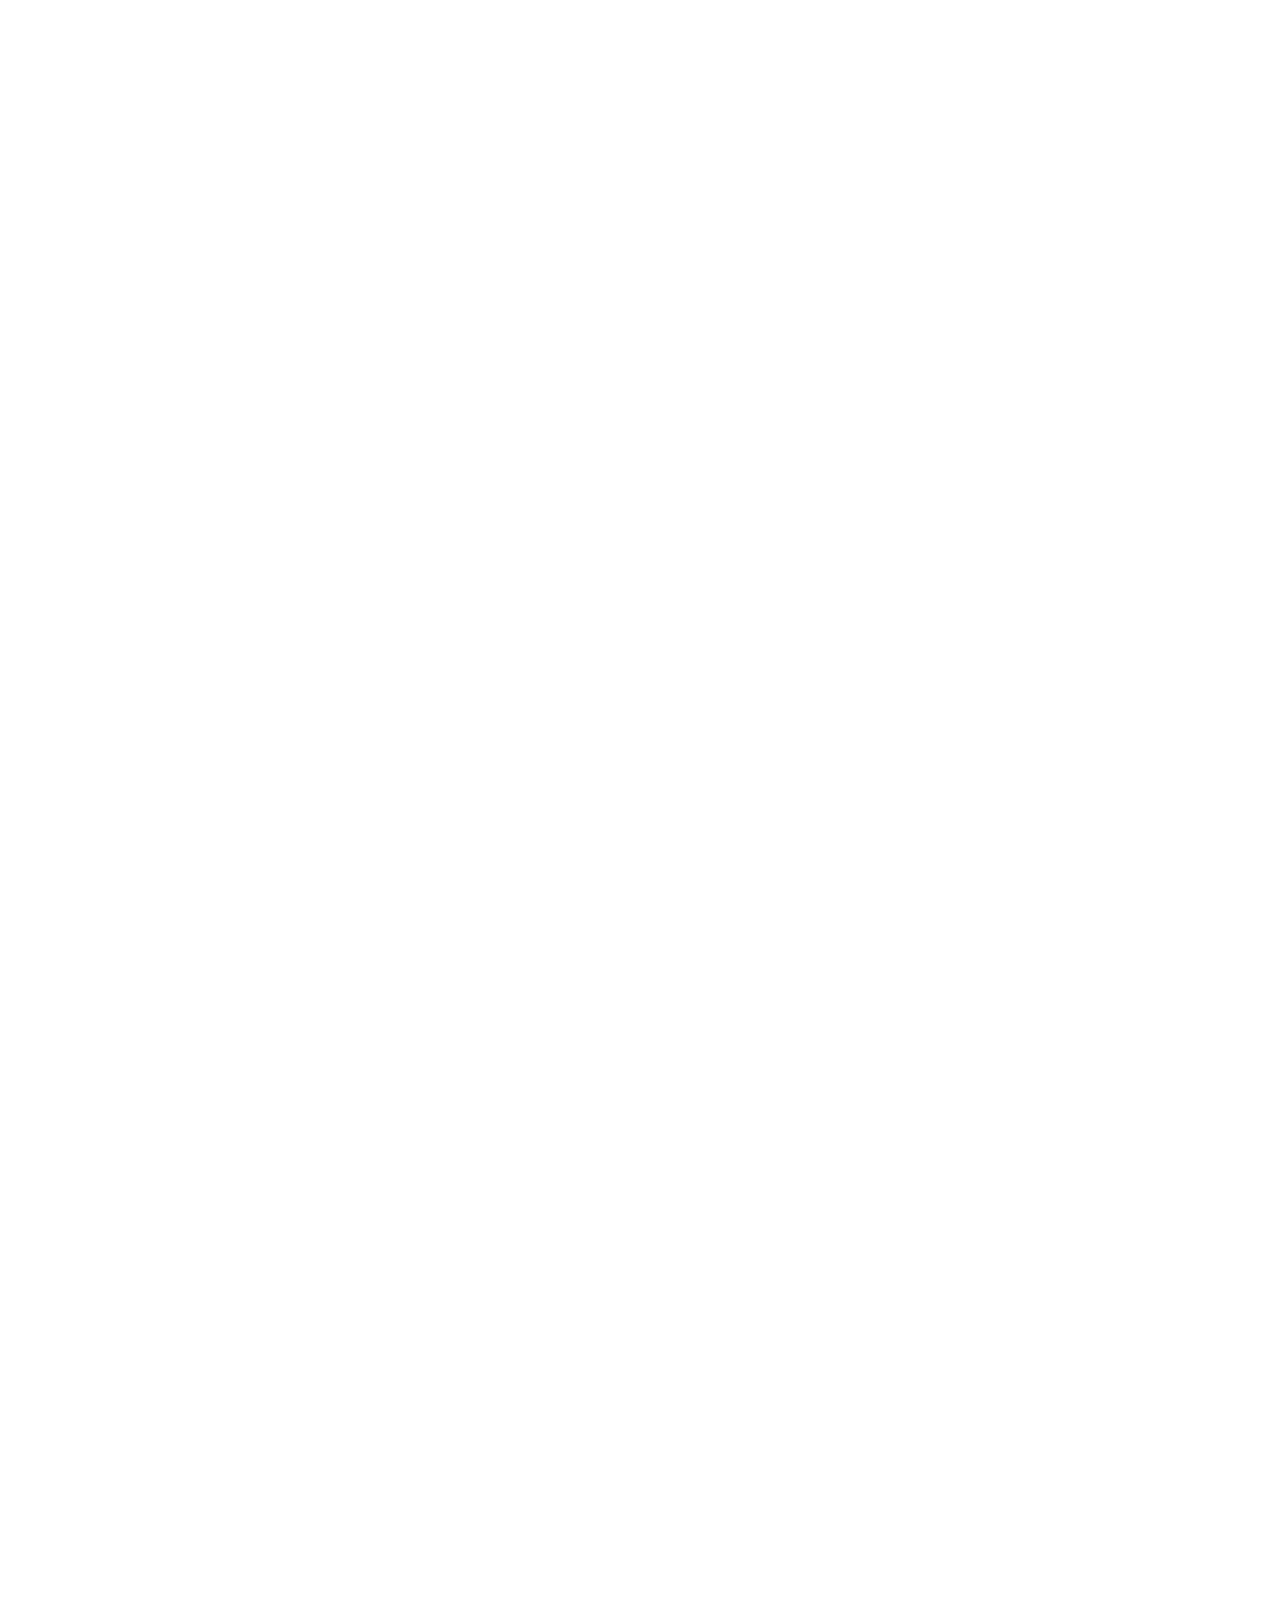
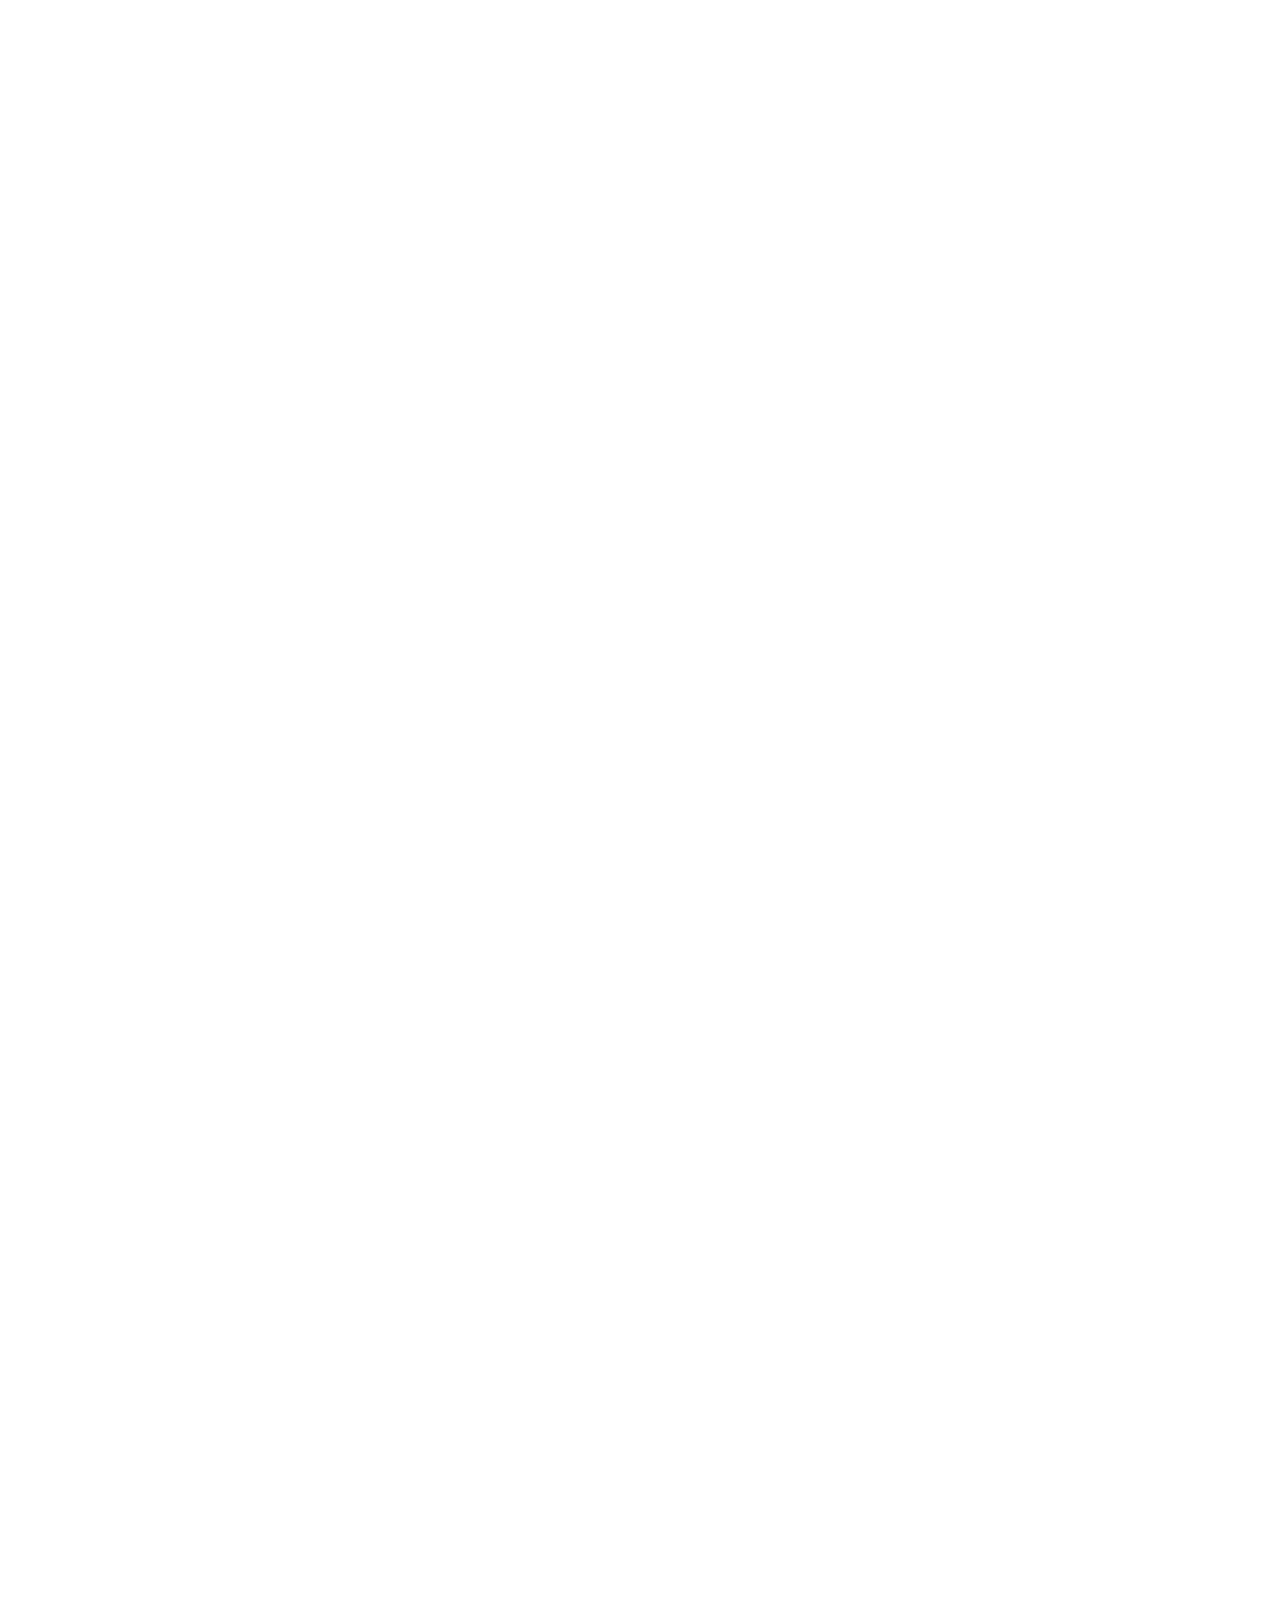
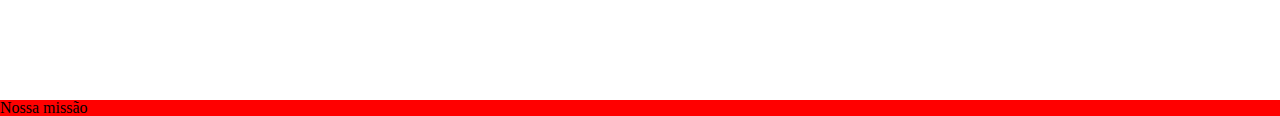
==== commit fa9385ef: "Co-authored-by: Rafael" ====
--- a/web/index.html
+++ b/web/index.html
@@ -33,7 +33,7 @@
                     </div>
 
                     <div class="navbar-button">
-                        <span>Contate-nos!</span>
+                        <a href="./screens/Formulario/index.html">Contate-nos!</a>
                     </div>
                 </div>
 
--- a/web/style.css
+++ b/web/style.css
@@ -57,6 +57,8 @@
 .navbar-logo {
     display: flex;
     flex-direction: row;
+    justify-content: center;
+    align-items: center;
 }
 
 .navbar-logo h1{
@@ -80,7 +82,7 @@
     border-radius: 25px;
 }
 
-.navbar span {
+.navbar a, span {
     color: white;
     font-size: 18px;
     font-family: PlayFairRegular;
